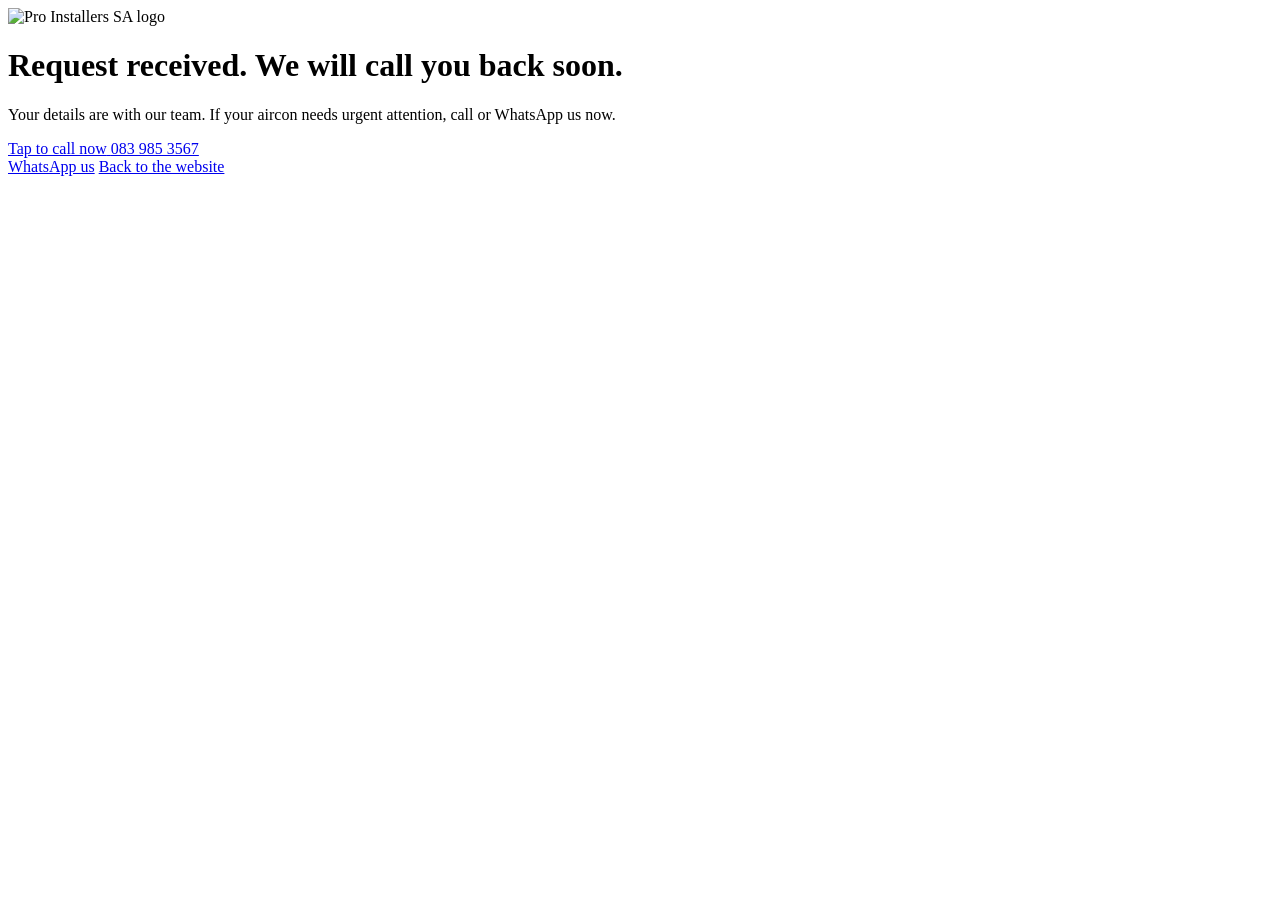
==== thank-you.html @ dfb33213 "Pro Installers Website upload to GitHub" ====
<!doctype html>
<html lang="en-ZA">
<head>
  <meta charset="utf-8">
  <meta name="viewport" content="width=device-width, initial-scale=1, viewport-fit=cover">
  <title>Request received | Pro Installers SA</title>
  <meta name="robots" content="noindex, nofollow">
  <meta name="theme-color" content="#0E2A47">
  <link rel="icon" href="/favicon.svg" type="image/svg+xml">
  <link rel="preconnect" href="https://fonts.googleapis.com">
  <link rel="preconnect" href="https://fonts.gstatic.com" crossorigin>
  <link href="https://fonts.googleapis.com/css2?family=Barlow+Condensed:wght@700;800&family=Barlow:wght@400;600&display=swap" rel="stylesheet">
  <link rel="stylesheet" href="/assets/css/style.css">
  <!-- GOOGLE ADS: paste the gtag.js snippet here, then the form conversion event snippet (see README) -->
</head>
<body class="bg-ink text-white font-body antialiased min-h-screen flex items-center">
  <main class="mx-auto max-w-xl px-5 py-16">
    <img src="/images/logo.svg" alt="Pro Installers SA logo" width="56" height="56" class="size-14">
    <h1 class="mt-6 font-display font-extrabold text-5xl leading-none tracking-tight">Request received. We will call you back soon.</h1>
    <p class="mt-4 text-lg text-white/80">Your details are with our team. If your aircon needs urgent attention, call or WhatsApp us now.</p>
    <a href="tel:0839853567" class="btn-call mt-8 flex flex-col items-start rounded-2xl px-6 py-4" data-track="call_thankyou">
      <span class="text-sm font-semibold text-white/85">Tap to call now</span>
      <span class="font-display font-extrabold text-[clamp(2rem,9.5vw,3rem)] whitespace-nowrap leading-none tracking-wide">083 985 3567</span>
    </a>
    <div class="mt-3 flex flex-wrap gap-3">
      <a href="https://wa.me/27839853567" class="btn-wa inline-flex rounded-full px-5 py-3 font-semibold" data-track="whatsapp_thankyou">WhatsApp us</a>
      <a href="/" class="inline-flex rounded-full px-5 py-3 font-semibold border border-white/30 hover:bg-white/10">Back to the website</a>
    </div>
  </main>
  <script src="/assets/js/main.js" defer></script>
</body>
</html>
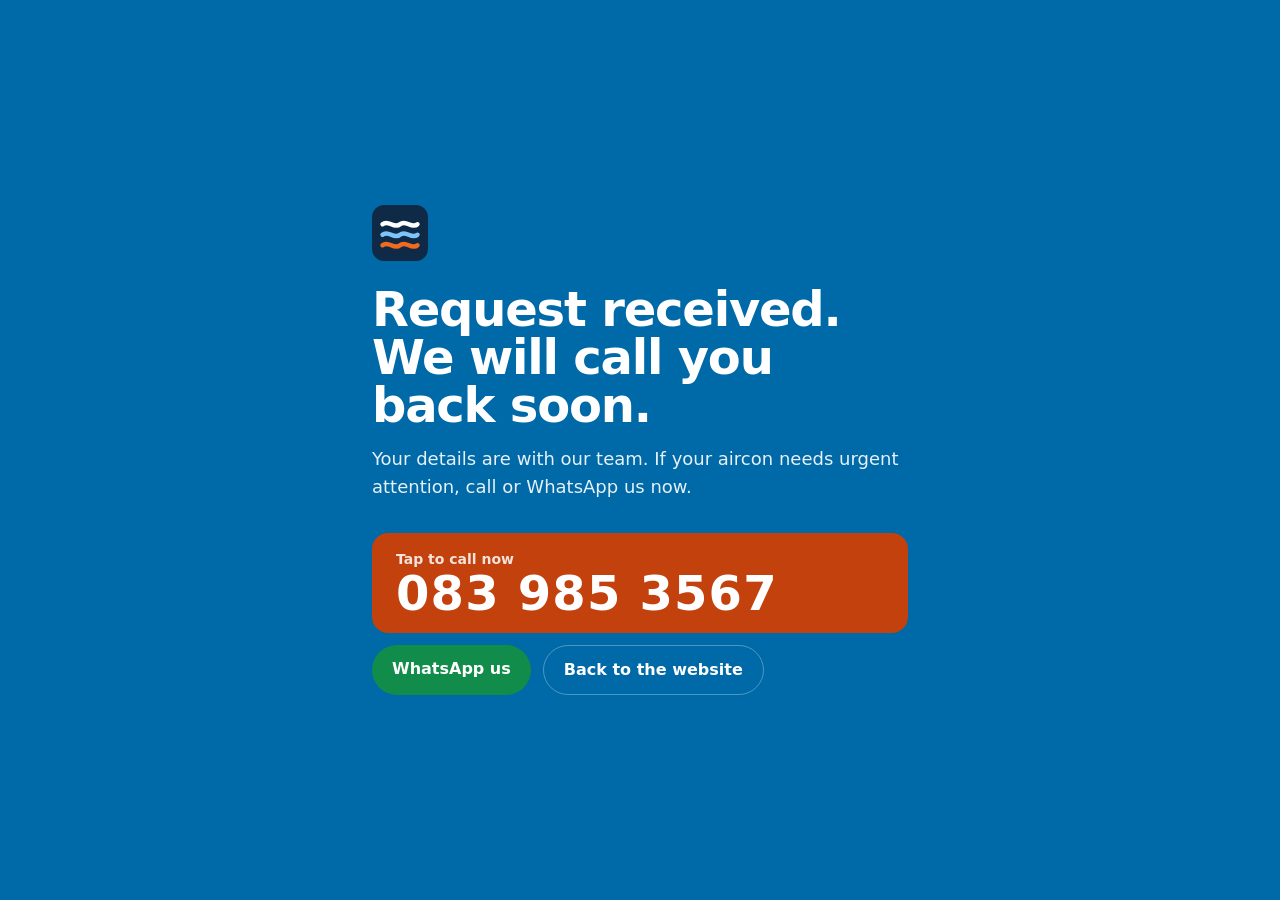
==== commit 3fb80e27: "Rebrand to Instafix, add client services content, sky blue theme - Business name changed to Instafix" ====
--- a/thank-you.html
+++ b/thank-you.html
@@ -3,9 +3,9 @@
 <head>
   <meta charset="utf-8">
   <meta name="viewport" content="width=device-width, initial-scale=1, viewport-fit=cover">
-  <title>Request received | Pro Installers SA</title>
+  <title>Request received | Instafix</title>
   <meta name="robots" content="noindex, nofollow">
-  <meta name="theme-color" content="#0E2A47">
+  <meta name="theme-color" content="#0369A1">
   <link rel="icon" href="/favicon.svg" type="image/svg+xml">
   <link rel="preconnect" href="https://fonts.googleapis.com">
   <link rel="preconnect" href="https://fonts.gstatic.com" crossorigin>
@@ -13,11 +13,11 @@
   <link rel="stylesheet" href="/assets/css/style.css">
   <!-- GOOGLE ADS: paste the gtag.js snippet here, then the form conversion event snippet (see README) -->
 </head>
-<body class="bg-ink text-white font-body antialiased min-h-screen flex items-center">
+<body class="bg-sky-700 text-white font-body antialiased min-h-screen flex items-center">
   <main class="mx-auto max-w-xl px-5 py-16">
-    <img src="/images/logo.svg" alt="Pro Installers SA logo" width="56" height="56" class="size-14">
+    <img src="/images/logo.svg" alt="Instafix logo" width="56" height="56" class="size-14">
     <h1 class="mt-6 font-display font-extrabold text-5xl leading-none tracking-tight">Request received. We will call you back soon.</h1>
-    <p class="mt-4 text-lg text-white/80">Your details are with our team. If your aircon needs urgent attention, call or WhatsApp us now.</p>
+    <p class="mt-4 text-lg text-white/90">Your details are with our team. If your aircon needs urgent attention, call or WhatsApp us now.</p>
     <a href="tel:0839853567" class="btn-call mt-8 flex flex-col items-start rounded-2xl px-6 py-4" data-track="call_thankyou">
       <span class="text-sm font-semibold text-white/85">Tap to call now</span>
       <span class="font-display font-extrabold text-[clamp(2rem,9.5vw,3rem)] whitespace-nowrap leading-none tracking-wide">083 985 3567</span>
--- a/assets/css/style.css
+++ b/assets/css/style.css
@@ -0,0 +1,2 @@
+/*! tailwindcss v4.3.3 | MIT License | https://tailwindcss.com */
+@layer properties{@supports (((-webkit-hyphens:none)) and (not (margin-trim:inline))) or ((-moz-orient:inline) and (not (color:rgb(from red r g b)))){*,:before,:after,::backdrop{--tw-space-y-reverse:0;--tw-divide-y-reverse:0;--tw-border-style:solid;--tw-gradient-position:initial;--tw-gradient-from:#0000;--tw-gradient-via:#0000;--tw-gradient-to:#0000;--tw-gradient-stops:initial;--tw-gradient-via-stops:initial;--tw-gradient-from-position:0%;--tw-gradient-via-position:50%;--tw-gradient-to-position:100%;--tw-leading:initial;--tw-font-weight:initial;--tw-tracking:initial;--tw-shadow:0 0 #0000;--tw-shadow-color:initial;--tw-shadow-alpha:100%;--tw-inset-shadow:0 0 #0000;--tw-inset-shadow-color:initial;--tw-inset-shadow-alpha:100%;--tw-ring-color:initial;--tw-ring-shadow:0 0 #0000;--tw-inset-ring-color:initial;--tw-inset-ring-shadow:0 0 #0000;--tw-ring-inset:initial;--tw-ring-offset-width:0px;--tw-ring-offset-color:#fff;--tw-ring-offset-shadow:0 0 #0000;--tw-backdrop-blur:initial;--tw-backdrop-brightness:initial;--tw-backdrop-contrast:initial;--tw-backdrop-grayscale:initial;--tw-backdrop-hue-rotate:initial;--tw-backdrop-invert:initial;--tw-backdrop-opacity:initial;--tw-backdrop-saturate:initial;--tw-backdrop-sepia:initial}}}@layer theme{:root,:host{--font-sans:-apple-system, BlinkMacSystemFont, "Segoe UI", Roboto, "Helvetica Neue", "Noto Sans", Arial, sans-serif, "Apple Color Emoji", "Segoe UI Emoji", "Segoe UI Symbol", "Noto Color Emoji";--font-mono:ui-monospace, SFMono-Regular, Menlo, Monaco, Consolas, "Liberation Mono", "Courier New", monospace;--color-orange-300:oklch(83.7% .128 66.29);--color-sky-200:oklch(90.1% .058 230.902);--color-sky-300:oklch(82.8% .111 230.318);--color-sky-700:oklch(50% .134 242.749);--color-sky-800:oklch(44.3% .11 240.79);--color-sky-900:oklch(39.1% .09 240.876);--color-white:#fff;--spacing:.25rem;--container-xl:36rem;--container-2xl:42rem;--container-3xl:48rem;--container-6xl:72rem;--text-sm:.875rem;--text-sm--line-height:calc(1.25 / .875);--text-lg:1.125rem;--text-lg--line-height:calc(1.75 / 1.125);--text-xl:1.25rem;--text-xl--line-height:calc(1.75 / 1.25);--text-2xl:1.5rem;--text-2xl--line-height:calc(2 / 1.5);--text-3xl:1.875rem;--text-3xl--line-height:calc(2.25 / 1.875);--text-4xl:2.25rem;--text-4xl--line-height:calc(2.5 / 2.25);--text-5xl:3rem;--text-5xl--line-height:1;--text-6xl:3.75rem;--text-6xl--line-height:1;--font-weight-normal:400;--font-weight-medium:500;--font-weight-semibold:600;--font-weight-bold:700;--font-weight-extrabold:800;--tracking-tight:-.025em;--tracking-wide:.025em;--leading-tight:1.25;--radius-xl:.75rem;--radius-2xl:1rem;--radius-3xl:1.5rem;--default-font-family:var(--font-sans);--default-mono-font-family:var(--font-mono);--color-ink:#0e2a47;--color-sky:#1c6fd1;--color-ice:#7cc4fa;--color-frost:#e0f2fe;--color-flame:#c2410c;--color-flame-dark:#9a3412;--color-flame-bright:#f26b1d;--color-wa:#128c4a;--font-display:"Barlow Condensed", "Arial Narrow", "Roboto Condensed", system-ui, sans-serif;--font-body:"Barlow", system-ui, -apple-system, "Segoe UI", Roboto, sans-serif}}@layer base{*,:after,:before,::backdrop{box-sizing:border-box;border:0 solid;margin:0;padding:0}::file-selector-button{box-sizing:border-box;border:0 solid;margin:0;padding:0}html,:host{-webkit-text-size-adjust:100%;tab-size:4;line-height:1.5;font-family:var(--default-font-family,-apple-system, BlinkMacSystemFont, "Segoe UI", Roboto, "Helvetica Neue", "Noto Sans", Arial, sans-serif, "Apple Color Emoji", "Segoe UI Emoji", "Segoe UI Symbol", "Noto Color Emoji");font-feature-settings:var(--default-font-feature-settings,normal);font-variation-settings:var(--default-font-variation-settings,normal);-webkit-tap-highlight-color:transparent}hr{height:0;color:inherit;border-top-width:1px}abbr:where([title]){-webkit-text-decoration:underline dotted;text-decoration:underline dotted}h1,h2,h3,h4,h5,h6{font-size:inherit;font-weight:inherit}a{color:inherit;-webkit-text-decoration:inherit;-webkit-text-decoration:inherit;-webkit-text-decoration:inherit;text-decoration:inherit}b,strong{font-weight:bolder}code,kbd,samp,pre{font-family:var(--default-mono-font-family,ui-monospace, SFMono-Regular, Menlo, Monaco, Consolas, "Liberation Mono", "Courier New", monospace);font-feature-settings:var(--default-mono-font-feature-settings,normal);font-variation-settings:var(--default-mono-font-variation-settings,normal);font-size:1em}small{font-size:80%}sub,sup{vertical-align:baseline;font-size:75%;line-height:0;position:relative}sub{bottom:-.25em}sup{top:-.5em}table{text-indent:0;border-color:inherit;border-collapse:collapse}:-moz-focusring:where(:not(iframe)){outline:auto}progress{vertical-align:baseline}summary{display:list-item}ol,ul,menu{list-style:none}img,svg,video,canvas,audio,iframe,embed,object{vertical-align:middle;display:block}img,video{max-width:100%;height:auto}button,input,select,optgroup,textarea{font:inherit;font-feature-settings:inherit;font-variation-settings:inherit;letter-spacing:inherit;color:inherit;opacity:1;background-color:#0000;border-radius:0}::file-selector-button{font:inherit;font-feature-settings:inherit;font-variation-settings:inherit;letter-spacing:inherit;color:inherit;opacity:1;background-color:#0000;border-radius:0}:where(select:is([multiple],[size])) optgroup{font-weight:bolder}:where(select:is([multiple],[size])) optgroup option{padding-inline-start:20px}::file-selector-button{margin-inline-end:4px}::placeholder{opacity:1}@supports (not ((-webkit-appearance:-apple-pay-button))) or (contain-intrinsic-size:1px){::placeholder{color:currentColor}@supports (color:color-mix(in lab, red, red)){::placeholder{color:color-mix(in oklab, currentcolor 50%, transparent)}}}textarea{resize:vertical}::-webkit-search-decoration{-webkit-appearance:none}::-webkit-date-and-time-value{min-height:1lh;text-align:inherit}::-webkit-datetime-edit{display:inline-flex}::-webkit-datetime-edit-fields-wrapper{padding:0}::-webkit-datetime-edit{padding-block:0}::-webkit-datetime-edit-year-field{padding-block:0}::-webkit-datetime-edit-month-field{padding-block:0}::-webkit-datetime-edit-day-field{padding-block:0}::-webkit-datetime-edit-hour-field{padding-block:0}::-webkit-datetime-edit-minute-field{padding-block:0}::-webkit-datetime-edit-second-field{padding-block:0}::-webkit-datetime-edit-millisecond-field{padding-block:0}::-webkit-datetime-edit-meridiem-field{padding-block:0}::-webkit-calendar-picker-indicator{line-height:1}:-moz-ui-invalid{box-shadow:none}button,input:where([type=button],[type=reset],[type=submit]){appearance:button}::file-selector-button{appearance:button}::-webkit-inner-spin-button{height:auto}::-webkit-outer-spin-button{height:auto}[hidden]:where(:not([hidden=until-found])){display:none!important}html{scroll-behavior:smooth;-webkit-text-size-adjust:100%}@media (prefers-reduced-motion:reduce){html{scroll-behavior:auto}}:focus-visible{outline:3px solid var(--color-ice);outline-offset:2px}img{max-width:100%;height:auto}}@layer components{.btn-call{background:var(--color-flame);color:#fff;transition:background-color .15s}.btn-call:hover{background:var(--color-flame-dark)}.btn-wa{background:var(--color-wa);color:#fff;transition:background-color .15s}.btn-wa:hover{background:#0e6e3a}.bar-btn{flex-direction:column;justify-content:center;align-items:center;gap:.15rem;font-size:.9rem;font-weight:700;display:flex}.tick{padding-left:1.5rem;position:relative}.tick:before{content:"";border-left:2.5px solid var(--color-sky);border-bottom:2.5px solid var(--color-sky);width:.9rem;height:.5rem;position:absolute;top:.45em;left:0;transform:rotate(-45deg)}.area{background:#fff;border:1px solid #0e2a471f}@supports (color:color-mix(in lab, red, red)){.area{border:1px solid color-mix(in srgb, var(--color-ink) 12%, transparent)}}.area{border-radius:999px;padding:.45rem 1rem;font-weight:600}.system{border-top:4px solid var(--color-sky);background:#fff;border-radius:1rem;padding:1.25rem}.system h4{font-family:var(--font-display);font-size:1.5rem;font-weight:700;line-height:1.1}.system p{color:#0e2a47bf;margin-top:.35rem}@supports (color:color-mix(in lab, red, red)){.system p{color:color-mix(in srgb, var(--color-ink) 75%, transparent)}}.quote{border-left:4px solid var(--color-ice);padding:.25rem 0 .25rem 1.25rem}.quote blockquote{font-size:1.125rem;line-height:1.55}.quote figcaption{color:#0e2a47a6;margin-top:.75rem;font-weight:600}@supports (color:color-mix(in lab, red, red)){.quote figcaption{color:color-mix(in srgb, var(--color-ink) 65%, transparent)}}.faq summary{cursor:pointer;padding:1.1rem 2rem 1.1rem 0;font-size:1.125rem;font-weight:600;list-style:none;position:relative}.faq summary::-webkit-details-marker{display:none}.faq summary:after{content:"+";color:var(--color-sky);font-size:1.6rem;line-height:1;position:absolute;top:.8rem;right:.25rem}.faq[open] summary:after{content:"−"}.faq p{color:#0e2a47bf;padding-bottom:1.1rem}@supports (color:color-mix(in lab, red, red)){.faq p{color:color-mix(in srgb, var(--color-ink) 75%, transparent)}}.field-label{margin-bottom:.35rem;font-weight:600;display:block}.field{background:#fff;border:1.5px solid #0e2a472e;width:100%}@supports (color:color-mix(in lab, red, red)){.field{border:1.5px solid color-mix(in srgb, var(--color-ink) 18%, transparent)}}.field{border-radius:.75rem;min-height:3.25rem;padding:.85rem 1rem;font-size:1rem}.field:focus{border-color:var(--color-sky);outline:none;box-shadow:0 0 0 3px #1c6fd140}@supports (color:color-mix(in lab, red, red)){.field:focus{box-shadow:0 0 0 3px color-mix(in srgb, var(--color-sky) 25%, transparent)}}}@layer utilities{.pointer-events-none{pointer-events:none}.sr-only{clip-path:inset(50%);white-space:nowrap;border-width:0;width:1px;height:1px;margin:-1px;padding:0;position:absolute;overflow:hidden}.absolute{position:absolute}.fixed{position:fixed}.relative{position:relative}.sticky{position:sticky}.inset-x-0{inset-inline:0}.top-0{top:0}.top-10{top:calc(var(--spacing) * 10)}.-right-24{right:calc(var(--spacing) * -24)}.right-4{right:calc(var(--spacing) * 4)}.bottom-0{bottom:0}.bottom-4{bottom:calc(var(--spacing) * 4)}.left-4{left:calc(var(--spacing) * 4)}.z-40{z-index:40}.z-50{z-index:50}.mx-auto{margin-inline:auto}.mt-1{margin-top:var(--spacing)}.mt-2{margin-top:calc(var(--spacing) * 2)}.mt-3{margin-top:calc(var(--spacing) * 3)}.mt-4{margin-top:calc(var(--spacing) * 4)}.mt-5{margin-top:calc(var(--spacing) * 5)}.mt-6{margin-top:calc(var(--spacing) * 6)}.mt-7{margin-top:calc(var(--spacing) * 7)}.mt-8{margin-top:calc(var(--spacing) * 8)}.mt-10{margin-top:calc(var(--spacing) * 10)}.mt-16{margin-top:calc(var(--spacing) * 16)}.flex{display:flex}.grid{display:grid}.hidden{display:none}.inline-block{display:inline-block}.inline-flex{display:inline-flex}.table{display:table}.aspect-\[4\/3\]{aspect-ratio:4/3}.aspect-square{aspect-ratio:1}.size-4{width:calc(var(--spacing) * 4);height:calc(var(--spacing) * 4)}.size-5{width:calc(var(--spacing) * 5);height:calc(var(--spacing) * 5)}.size-6{width:calc(var(--spacing) * 6);height:calc(var(--spacing) * 6)}.size-7{width:calc(var(--spacing) * 7);height:calc(var(--spacing) * 7)}.size-8{width:calc(var(--spacing) * 8);height:calc(var(--spacing) * 8)}.size-9{width:calc(var(--spacing) * 9);height:calc(var(--spacing) * 9)}.size-14{width:calc(var(--spacing) * 14);height:calc(var(--spacing) * 14)}.h-16{height:calc(var(--spacing) * 16)}.h-\[4\.5rem\]{height:4.5rem}.max-h-\[32rem\]{max-height:32rem}.max-h-\[34rem\]{max-height:34rem}.min-h-screen{min-height:100vh}.w-\[36rem\]{width:36rem}.w-full{width:100%}.max-w-2xl{max-width:var(--container-2xl)}.max-w-3xl{max-width:var(--container-3xl)}.max-w-6xl{max-width:var(--container-6xl)}.max-w-xl{max-width:var(--container-xl)}.shrink-0{flex-shrink:0}.scroll-mt-16{scroll-margin-top:calc(var(--spacing) * 16)}.grid-cols-2{grid-template-columns:repeat(2,minmax(0,1fr))}.grid-cols-3{grid-template-columns:repeat(3,minmax(0,1fr))}.flex-col{flex-direction:column}.flex-wrap{flex-wrap:wrap}.items-center{align-items:center}.items-start{align-items:flex-start}.justify-between{justify-content:space-between}.gap-2{gap:calc(var(--spacing) * 2)}.gap-2\.5{gap:calc(var(--spacing) * 2.5)}.gap-3{gap:calc(var(--spacing) * 3)}.gap-4{gap:calc(var(--spacing) * 4)}.gap-6{gap:calc(var(--spacing) * 6)}.gap-7{gap:calc(var(--spacing) * 7)}.gap-8{gap:calc(var(--spacing) * 8)}.gap-10{gap:calc(var(--spacing) * 10)}:where(.space-y-1>:not(:last-child)){--tw-space-y-reverse:0;margin-block-start:calc(var(--spacing) * var(--tw-space-y-reverse));margin-block-end:calc(var(--spacing) * calc(1 - var(--tw-space-y-reverse)))}:where(.space-y-4>:not(:last-child)){--tw-space-y-reverse:0;margin-block-start:calc(calc(var(--spacing) * 4) * var(--tw-space-y-reverse));margin-block-end:calc(calc(var(--spacing) * 4) * calc(1 - var(--tw-space-y-reverse)))}:where(.space-y-5>:not(:last-child)){--tw-space-y-reverse:0;margin-block-start:calc(calc(var(--spacing) * 5) * var(--tw-space-y-reverse));margin-block-end:calc(calc(var(--spacing) * 5) * calc(1 - var(--tw-space-y-reverse)))}.gap-x-5{column-gap:calc(var(--spacing) * 5)}.gap-y-6{row-gap:calc(var(--spacing) * 6)}:where(.divide-y>:not(:last-child)){--tw-divide-y-reverse:0;border-bottom-style:var(--tw-border-style);border-top-style:var(--tw-border-style);border-top-width:calc(1px * var(--tw-divide-y-reverse));border-bottom-width:calc(1px * calc(1 - var(--tw-divide-y-reverse)))}:where(.divide-ink\/10>:not(:last-child)){border-color:#0e2a471a}@supports (color:color-mix(in lab, red, red)){:where(.divide-ink\/10>:not(:last-child)){border-color:color-mix(in oklab, var(--color-ink) 10%, transparent)}}.overflow-hidden{overflow:hidden}.rounded-2xl{border-radius:var(--radius-2xl)}.rounded-3xl{border-radius:var(--radius-3xl)}.rounded-full{border-radius:3.40282e38px}.rounded-xl{border-radius:var(--radius-xl)}.border{border-style:var(--tw-border-style);border-width:1px}.border-y{border-block-style:var(--tw-border-style);border-block-width:1px}.border-t{border-top-style:var(--tw-border-style);border-top-width:1px}.border-b{border-bottom-style:var(--tw-border-style);border-bottom-width:1px}.border-ink\/5{border-color:#0e2a470d}@supports (color:color-mix(in lab, red, red)){.border-ink\/5{border-color:color-mix(in oklab, var(--color-ink) 5%, transparent)}}.border-ink\/10{border-color:#0e2a471a}@supports (color:color-mix(in lab, red, red)){.border-ink\/10{border-color:color-mix(in oklab, var(--color-ink) 10%, transparent)}}.border-ink\/25{border-color:#0e2a4740}@supports (color:color-mix(in lab, red, red)){.border-ink\/25{border-color:color-mix(in oklab, var(--color-ink) 25%, transparent)}}.border-white\/30{border-color:#ffffff4d}@supports (color:color-mix(in lab, red, red)){.border-white\/30{border-color:color-mix(in oklab, var(--color-white) 30%, transparent)}}.bg-flame{background-color:var(--color-flame)}.bg-frost{background-color:var(--color-frost)}.bg-sky-700{background-color:var(--color-sky-700)}.bg-sky-700\/95{background-color:#0069a4f2}@supports (color:color-mix(in lab, red, red)){.bg-sky-700\/95{background-color:color-mix(in oklab, var(--color-sky-700) 95%, transparent)}}.bg-sky-900{background-color:var(--color-sky-900)}.bg-wa{background-color:var(--color-wa)}.bg-white{background-color:var(--color-white)}.bg-linear-to-br{--tw-gradient-position:to bottom right}@supports (background-image:linear-gradient(in lab, red, red)){.bg-linear-to-br{--tw-gradient-position:to bottom right in oklab}}.bg-linear-to-br{background-image:linear-gradient(var(--tw-gradient-stops))}.from-sky-200{--tw-gradient-from:var(--color-sky-200);--tw-gradient-stops:var(--tw-gradient-via-stops,var(--tw-gradient-position), var(--tw-gradient-from) var(--tw-gradient-from-position), var(--tw-gradient-to) var(--tw-gradient-to-position))}.via-sky-200{--tw-gradient-via:var(--color-sky-200);--tw-gradient-via-stops:var(--tw-gradient-position), var(--tw-gradient-from) var(--tw-gradient-from-position), var(--tw-gradient-via) var(--tw-gradient-via-position), var(--tw-gradient-to) var(--tw-gradient-to-position);--tw-gradient-stops:var(--tw-gradient-via-stops)}.to-sky-300{--tw-gradient-to:var(--color-sky-300);--tw-gradient-stops:var(--tw-gradient-via-stops,var(--tw-gradient-position), var(--tw-gradient-from) var(--tw-gradient-from-position), var(--tw-gradient-to) var(--tw-gradient-to-position))}.object-cover{object-fit:cover}.object-\[center_25\%\]{object-position:center 25%}.object-\[center_30\%\]{object-position:center 30%}.p-5{padding:calc(var(--spacing) * 5)}.p-6{padding:calc(var(--spacing) * 6)}.px-4{padding-inline:calc(var(--spacing) * 4)}.px-5{padding-inline:calc(var(--spacing) * 5)}.px-6{padding-inline:calc(var(--spacing) * 6)}.py-2{padding-block:calc(var(--spacing) * 2)}.py-3{padding-block:calc(var(--spacing) * 3)}.py-4{padding-block:calc(var(--spacing) * 4)}.py-8{padding-block:calc(var(--spacing) * 8)}.py-10{padding-block:calc(var(--spacing) * 10)}.py-14{padding-block:calc(var(--spacing) * 14)}.py-16{padding-block:calc(var(--spacing) * 16)}.pt-5{padding-top:calc(var(--spacing) * 5)}.pt-8{padding-top:calc(var(--spacing) * 8)}.pt-\[env\(safe-area-inset-top\)\]{padding-top:env(safe-area-inset-top)}.pb-10{padding-bottom:calc(var(--spacing) * 10)}.pb-\[calc\(4\.5rem\+env\(safe-area-inset-bottom\)\)\]{padding-bottom:calc(4.5rem + env(safe-area-inset-bottom))}.pb-\[env\(safe-area-inset-bottom\)\]{padding-bottom:env(safe-area-inset-bottom)}.font-body{font-family:var(--font-body)}.font-display{font-family:var(--font-display)}.text-2xl{font-size:var(--text-2xl);line-height:var(--tw-leading,var(--text-2xl--line-height))}.text-3xl{font-size:var(--text-3xl);line-height:var(--tw-leading,var(--text-3xl--line-height))}.text-4xl{font-size:var(--text-4xl);line-height:var(--tw-leading,var(--text-4xl--line-height))}.text-5xl{font-size:var(--text-5xl);line-height:var(--tw-leading,var(--text-5xl--line-height))}.text-6xl{font-size:var(--text-6xl);line-height:var(--tw-leading,var(--text-6xl--line-height))}.text-lg{font-size:var(--text-lg);line-height:var(--tw-leading,var(--text-lg--line-height))}.text-sm{font-size:var(--text-sm);line-height:var(--tw-leading,var(--text-sm--line-height))}.text-xl{font-size:var(--text-xl);line-height:var(--tw-leading,var(--text-xl--line-height))}.text-\[2\.6rem\]{font-size:2.6rem}.text-\[clamp\(2rem\,9\.5vw\,3rem\)\]{font-size:clamp(2rem,9.5vw,3rem)}.leading-\[1\.02\]{--tw-leading:1.02;line-height:1.02}.leading-none{--tw-leading:1;line-height:1}.leading-tight{--tw-leading:var(--leading-tight);line-height:var(--leading-tight)}.font-bold{--tw-font-weight:var(--font-weight-bold);font-weight:var(--font-weight-bold)}.font-extrabold{--tw-font-weight:var(--font-weight-extrabold);font-weight:var(--font-weight-extrabold)}.font-medium{--tw-font-weight:var(--font-weight-medium);font-weight:var(--font-weight-medium)}.font-normal{--tw-font-weight:var(--font-weight-normal);font-weight:var(--font-weight-normal)}.font-semibold{--tw-font-weight:var(--font-weight-semibold);font-weight:var(--font-weight-semibold)}.tracking-tight{--tw-tracking:var(--tracking-tight);letter-spacing:var(--tracking-tight)}.tracking-wide{--tw-tracking:var(--tracking-wide);letter-spacing:var(--tracking-wide)}.break-all{word-break:break-all}.whitespace-nowrap{white-space:nowrap}.text-flame{color:var(--color-flame)}.text-flame-bright{color:var(--color-flame-bright)}.text-flame-dark{color:var(--color-flame-dark)}.text-ink{color:var(--color-ink)}.text-ink\/50{color:#0e2a4780}@supports (color:color-mix(in lab, red, red)){.text-ink\/50{color:color-mix(in oklab, var(--color-ink) 50%, transparent)}}.text-ink\/60{color:#0e2a4799}@supports (color:color-mix(in lab, red, red)){.text-ink\/60{color:color-mix(in oklab, var(--color-ink) 60%, transparent)}}.text-ink\/70{color:#0e2a47b3}@supports (color:color-mix(in lab, red, red)){.text-ink\/70{color:color-mix(in oklab, var(--color-ink) 70%, transparent)}}.text-ink\/75{color:#0e2a47bf}@supports (color:color-mix(in lab, red, red)){.text-ink\/75{color:color-mix(in oklab, var(--color-ink) 75%, transparent)}}.text-ink\/80{color:#0e2a47cc}@supports (color:color-mix(in lab, red, red)){.text-ink\/80{color:color-mix(in oklab, var(--color-ink) 80%, transparent)}}.text-orange-300{color:var(--color-orange-300)}.text-sky{color:var(--color-sky)}.text-sky-800{color:var(--color-sky-800)}.text-white{color:var(--color-white)}.text-white\/80{color:#fffc}@supports (color:color-mix(in lab, red, red)){.text-white\/80{color:color-mix(in oklab, var(--color-white) 80%, transparent)}}.text-white\/85{color:#ffffffd9}@supports (color:color-mix(in lab, red, red)){.text-white\/85{color:color-mix(in oklab, var(--color-white) 85%, transparent)}}.text-white\/90{color:#ffffffe6}@supports (color:color-mix(in lab, red, red)){.text-white\/90{color:color-mix(in oklab, var(--color-white) 90%, transparent)}}.underline{text-decoration-line:underline}.decoration-2{text-decoration-thickness:2px}.underline-offset-4{text-underline-offset:4px}.antialiased{-webkit-font-smoothing:antialiased;-moz-osx-font-smoothing:grayscale}.opacity-\[0\.12\]{opacity:.12}.shadow-\[0_-4px_20px_rgba\(14\,42\,71\,0\.12\)\]{--tw-shadow:0 -4px 20px var(--tw-shadow-color,#0e2a471f);box-shadow:var(--tw-inset-shadow), var(--tw-inset-ring-shadow), var(--tw-ring-offset-shadow), var(--tw-ring-shadow), var(--tw-shadow)}.shadow-lg{--tw-shadow:0 10px 15px -3px var(--tw-shadow-color,#0000001a), 0 4px 6px -4px var(--tw-shadow-color,#0000001a);box-shadow:var(--tw-inset-shadow), var(--tw-inset-ring-shadow), var(--tw-ring-offset-shadow), var(--tw-ring-shadow), var(--tw-shadow)}.shadow-xl{--tw-shadow:0 20px 25px -5px var(--tw-shadow-color,#0000001a), 0 8px 10px -6px var(--tw-shadow-color,#0000001a);box-shadow:var(--tw-inset-shadow), var(--tw-inset-ring-shadow), var(--tw-ring-offset-shadow), var(--tw-ring-shadow), var(--tw-shadow)}.ring-4{--tw-ring-shadow:var(--tw-ring-inset,) 0 0 0 calc(4px + var(--tw-ring-offset-width)) var(--tw-ring-color,currentcolor);box-shadow:var(--tw-inset-shadow), var(--tw-inset-ring-shadow), var(--tw-ring-offset-shadow), var(--tw-ring-shadow), var(--tw-shadow)}.shadow-sky-900\/20{--tw-shadow-color:#024a7033}@supports (color:color-mix(in lab, red, red)){.shadow-sky-900\/20{--tw-shadow-color:color-mix(in oklab, color-mix(in oklab, var(--color-sky-900) 20%, transparent) var(--tw-shadow-alpha), transparent)}}.shadow-sky-900\/25{--tw-shadow-color:#024a7040}@supports (color:color-mix(in lab, red, red)){.shadow-sky-900\/25{--tw-shadow-color:color-mix(in oklab, color-mix(in oklab, var(--color-sky-900) 25%, transparent) var(--tw-shadow-alpha), transparent)}}.ring-white\/60{--tw-ring-color:#fff9}@supports (color:color-mix(in lab, red, red)){.ring-white\/60{--tw-ring-color:color-mix(in oklab, var(--color-white) 60%, transparent)}}.backdrop-blur{--tw-backdrop-blur:blur(8px);-webkit-backdrop-filter:var(--tw-backdrop-blur,) var(--tw-backdrop-brightness,) var(--tw-backdrop-contrast,) var(--tw-backdrop-grayscale,) var(--tw-backdrop-hue-rotate,) var(--tw-backdrop-invert,) var(--tw-backdrop-opacity,) var(--tw-backdrop-saturate,) var(--tw-backdrop-sepia,);backdrop-filter:var(--tw-backdrop-blur,) var(--tw-backdrop-brightness,) var(--tw-backdrop-contrast,) var(--tw-backdrop-grayscale,) var(--tw-backdrop-hue-rotate,) var(--tw-backdrop-invert,) var(--tw-backdrop-opacity,) var(--tw-backdrop-saturate,) var(--tw-backdrop-sepia,)}@media (hover:hover){.hover\:bg-white\/10:hover{background-color:#ffffff1a}@supports (color:color-mix(in lab, red, red)){.hover\:bg-white\/10:hover{background-color:color-mix(in oklab, var(--color-white) 10%, transparent)}}.hover\:bg-white\/50:hover{background-color:#ffffff80}@supports (color:color-mix(in lab, red, red)){.hover\:bg-white\/50:hover{background-color:color-mix(in oklab, var(--color-white) 50%, transparent)}}.hover\:text-flame:hover{color:var(--color-flame)}.hover\:text-flame-dark:hover{color:var(--color-flame-dark)}.hover\:text-white:hover{color:var(--color-white)}.hover\:underline:hover{text-decoration-line:underline}}.focus\:not-sr-only:focus{clip-path:none;white-space:normal;width:auto;height:auto;margin:0;padding:0;position:static;overflow:visible}.focus\:fixed:focus{position:fixed}.focus\:top-3:focus{top:calc(var(--spacing) * 3)}.focus\:left-3:focus{left:calc(var(--spacing) * 3)}.focus\:z-50:focus{z-index:50}.focus\:rounded:focus{border-radius:.25rem}.focus\:bg-white:focus{background-color:var(--color-white)}.focus\:px-4:focus{padding-inline:calc(var(--spacing) * 4)}.focus\:py-2:focus{padding-block:calc(var(--spacing) * 2)}@media (min-width:40rem){.sm\:right-auto{right:auto}.sm\:hidden{display:none}.sm\:inline{display:inline}.sm\:inline-flex{display:inline-flex}.sm\:grid-cols-2{grid-template-columns:repeat(2,minmax(0,1fr))}.sm\:gap-3{gap:calc(var(--spacing) * 3)}.sm\:p-8{padding:calc(var(--spacing) * 8)}.sm\:p-10{padding:calc(var(--spacing) * 10)}.sm\:text-6xl{font-size:var(--text-6xl);line-height:var(--tw-leading,var(--text-6xl--line-height))}}@media (min-width:48rem){.md\:mt-0{margin-top:0}.md\:grid{display:grid}.md\:max-h-\[24rem\]{max-height:24rem}.md\:max-h-\[26rem\]{max-height:26rem}.md\:grid-cols-2{grid-template-columns:repeat(2,minmax(0,1fr))}.md\:grid-cols-3{grid-template-columns:repeat(3,minmax(0,1fr))}.md\:grid-cols-4{grid-template-columns:repeat(4,minmax(0,1fr))}.md\:grid-cols-\[2fr_3fr\]{grid-template-columns:2fr 3fr}.md\:gap-8{gap:calc(var(--spacing) * 8)}.md\:py-16{padding-block:calc(var(--spacing) * 16)}.md\:py-20{padding-block:calc(var(--spacing) * 20)}.md\:pt-12{padding-top:calc(var(--spacing) * 12)}.md\:pb-14{padding-bottom:calc(var(--spacing) * 14)}.md\:text-4xl{font-size:var(--text-4xl);line-height:var(--tw-leading,var(--text-4xl--line-height))}.md\:text-5xl{font-size:var(--text-5xl);line-height:var(--tw-leading,var(--text-5xl--line-height))}}@media (min-width:64rem){.lg\:mt-5{margin-top:calc(var(--spacing) * 5)}.lg\:mt-auto{margin-top:auto}.lg\:flex{display:flex}.lg\:hidden{display:none}.lg\:max-h-\[32rem\]{max-height:32rem}.lg\:max-h-\[34rem\]{max-height:34rem}.lg\:grid-cols-2{grid-template-columns:repeat(2,minmax(0,1fr))}.lg\:grid-cols-3{grid-template-columns:repeat(3,minmax(0,1fr))}.lg\:grid-cols-4{grid-template-columns:repeat(4,minmax(0,1fr))}.lg\:grid-cols-\[1\.1fr_0\.9fr\]{grid-template-columns:1.1fr .9fr}.lg\:flex-row{flex-direction:row}.lg\:items-center{align-items:center}.lg\:justify-between{justify-content:space-between}.lg\:gap-0{gap:0}.lg\:gap-8{gap:calc(var(--spacing) * 8)}.lg\:gap-12{gap:calc(var(--spacing) * 12)}.lg\:py-16{padding-block:calc(var(--spacing) * 16)}.lg\:pb-0{padding-bottom:0}.lg\:text-\[4\.2rem\]{font-size:4.2rem}}}@property --tw-space-y-reverse{syntax:"*";inherits:false;initial-value:0}@property --tw-divide-y-reverse{syntax:"*";inherits:false;initial-value:0}@property --tw-border-style{syntax:"*";inherits:false;initial-value:solid}@property --tw-gradient-position{syntax:"*";inherits:false}@property --tw-gradient-from{syntax:"<color>";inherits:false;initial-value:#0000}@property --tw-gradient-via{syntax:"<color>";inherits:false;initial-value:#0000}@property --tw-gradient-to{syntax:"<color>";inherits:false;initial-value:#0000}@property --tw-gradient-stops{syntax:"*";inherits:false}@property --tw-gradient-via-stops{syntax:"*";inherits:false}@property --tw-gradient-from-position{syntax:"<length-percentage>";inherits:false;initial-value:0%}@property --tw-gradient-via-position{syntax:"<length-percentage>";inherits:false;initial-value:50%}@property --tw-gradient-to-position{syntax:"<length-percentage>";inherits:false;initial-value:100%}@property --tw-leading{syntax:"*";inherits:false}@property --tw-font-weight{syntax:"*";inherits:false}@property --tw-tracking{syntax:"*";inherits:false}@property --tw-shadow{syntax:"*";inherits:false;initial-value:0 0 #0000}@property --tw-shadow-color{syntax:"*";inherits:false}@property --tw-shadow-alpha{syntax:"<percentage>";inherits:false;initial-value:100%}@property --tw-inset-shadow{syntax:"*";inherits:false;initial-value:0 0 #0000}@property --tw-inset-shadow-color{syntax:"*";inherits:false}@property --tw-inset-shadow-alpha{syntax:"<percentage>";inherits:false;initial-value:100%}@property --tw-ring-color{syntax:"*";inherits:false}@property --tw-ring-shadow{syntax:"*";inherits:false;initial-value:0 0 #0000}@property --tw-inset-ring-color{syntax:"*";inherits:false}@property --tw-inset-ring-shadow{syntax:"*";inherits:false;initial-value:0 0 #0000}@property --tw-ring-inset{syntax:"*";inherits:false}@property --tw-ring-offset-width{syntax:"<length>";inherits:false;initial-value:0}@property --tw-ring-offset-color{syntax:"*";inherits:false;initial-value:#fff}@property --tw-ring-offset-shadow{syntax:"*";inherits:false;initial-value:0 0 #0000}@property --tw-backdrop-blur{syntax:"*";inherits:false}@property --tw-backdrop-brightness{syntax:"*";inherits:false}@property --tw-backdrop-contrast{syntax:"*";inherits:false}@property --tw-backdrop-grayscale{syntax:"*";inherits:false}@property --tw-backdrop-hue-rotate{syntax:"*";inherits:false}@property --tw-backdrop-invert{syntax:"*";inherits:false}@property --tw-backdrop-opacity{syntax:"*";inherits:false}@property --tw-backdrop-saturate{syntax:"*";inherits:false}@property --tw-backdrop-sepia{syntax:"*";inherits:false}
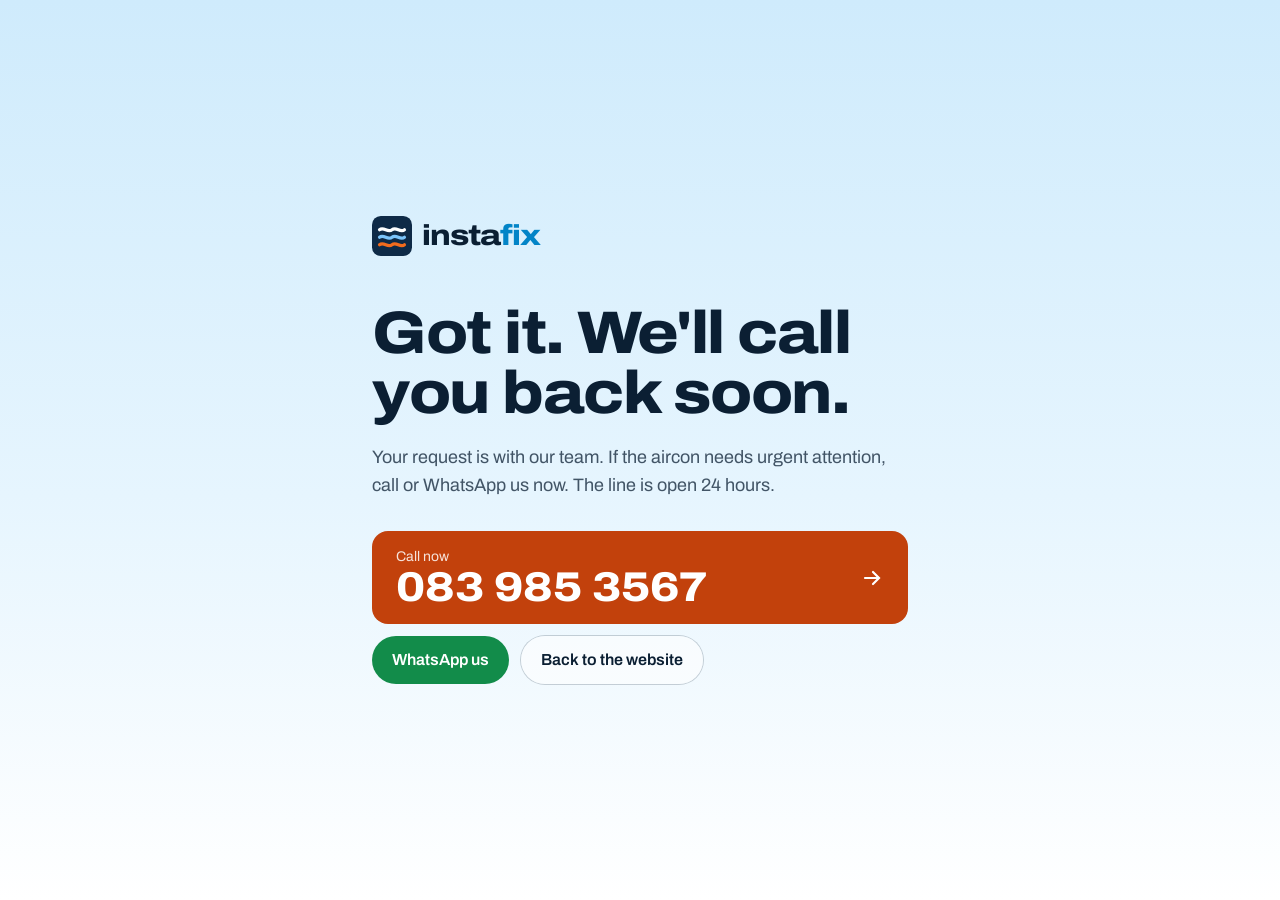
==== commit 5bae6932: "Premium redesign: quote builder, systems guide, business section, new type - Three step quote builde" ====
--- a/thank-you.html
+++ b/thank-you.html
@@ -5,26 +5,29 @@
   <meta name="viewport" content="width=device-width, initial-scale=1, viewport-fit=cover">
   <title>Request received | Instafix</title>
   <meta name="robots" content="noindex, nofollow">
-  <meta name="theme-color" content="#0369A1">
+  <meta name="theme-color" content="#0B1F33">
   <link rel="icon" href="/favicon.svg" type="image/svg+xml">
   <link rel="preconnect" href="https://fonts.googleapis.com">
   <link rel="preconnect" href="https://fonts.gstatic.com" crossorigin>
-  <link href="https://fonts.googleapis.com/css2?family=Barlow+Condensed:wght@700;800&family=Barlow:wght@400;600&display=swap" rel="stylesheet">
+  <link href="https://fonts.googleapis.com/css2?family=Archivo:wdth,wght@75..125,400..800&display=swap" rel="stylesheet">
   <link rel="stylesheet" href="/assets/css/style.css">
   <!-- GOOGLE ADS: paste the gtag.js snippet here, then the form conversion event snippet (see README) -->
 </head>
-<body class="bg-sky-700 text-white font-body antialiased min-h-screen flex items-center">
+<body class="hero text-ink font-body antialiased min-h-screen flex items-center">
   <main class="mx-auto max-w-xl px-5 py-16">
-    <img src="/images/logo.svg" alt="Instafix logo" width="56" height="56" class="size-14">
-    <h1 class="mt-6 font-display font-extrabold text-5xl leading-none tracking-tight">Request received. We will call you back soon.</h1>
-    <p class="mt-4 text-lg text-white/90">Your details are with our team. If your aircon needs urgent attention, call or WhatsApp us now.</p>
-    <a href="tel:0839853567" class="btn-call mt-8 flex flex-col items-start rounded-2xl px-6 py-4" data-track="call_thankyou">
-      <span class="text-sm font-semibold text-white/85">Tap to call now</span>
-      <span class="font-display font-extrabold text-[clamp(2rem,9.5vw,3rem)] whitespace-nowrap leading-none tracking-wide">083 985 3567</span>
+    <a href="/" class="inline-flex items-center gap-2.5" aria-label="Instafix home">
+      <img src="/images/logo.svg" alt="" width="40" height="40" class="size-10">
+      <span class="wordmark text-[1.8rem]">insta<span class="text-sky">fix</span></span>
+    </a>
+    <h1 class="display mt-10 text-5xl sm:text-6xl">Got it. We'll call you back soon.</h1>
+    <p class="mt-5 text-lg text-ink/75">Your request is with our team. If the aircon needs urgent attention, call or WhatsApp us now. The line is open 24 hours.</p>
+    <a href="tel:0839853567" class="btn-call mt-8 flex items-center justify-between rounded-2xl px-6 py-4" data-track="call_thankyou">
+      <span><span class="block text-sm text-white/85">Call now</span><span class="display text-[clamp(2rem,9vw,2.6rem)] tracking-normal whitespace-nowrap">083 985 3567</span></span>
+      <svg class="size-6" viewBox="0 0 24 24" fill="none" stroke="currentColor" stroke-width="2.2" stroke-linecap="round" aria-hidden="true"><path d="M5 12h13M13 6l6 6-6 6"/></svg>
     </a>
     <div class="mt-3 flex flex-wrap gap-3">
       <a href="https://wa.me/27839853567" class="btn-wa inline-flex rounded-full px-5 py-3 font-semibold" data-track="whatsapp_thankyou">WhatsApp us</a>
-      <a href="/" class="inline-flex rounded-full px-5 py-3 font-semibold border border-white/30 hover:bg-white/10">Back to the website</a>
+      <a href="/" class="inline-flex rounded-full px-5 py-3 font-semibold ring-1 ring-ink/20 hover:ring-ink/50 bg-white/60">Back to the website</a>
     </div>
   </main>
   <script src="/assets/js/main.js" defer></script>
--- a/assets/css/style.css
+++ b/assets/css/style.css
@@ -1,2 +1,2 @@
 /*! tailwindcss v4.3.3 | MIT License | https://tailwindcss.com */
-@layer properties{@supports (((-webkit-hyphens:none)) and (not (margin-trim:inline))) or ((-moz-orient:inline) and (not (color:rgb(from red r g b)))){*,:before,:after,::backdrop{--tw-space-y-reverse:0;--tw-divide-y-reverse:0;--tw-border-style:solid;--tw-gradient-position:initial;--tw-gradient-from:#0000;--tw-gradient-via:#0000;--tw-gradient-to:#0000;--tw-gradient-stops:initial;--tw-gradient-via-stops:initial;--tw-gradient-from-position:0%;--tw-gradient-via-position:50%;--tw-gradient-to-position:100%;--tw-leading:initial;--tw-font-weight:initial;--tw-tracking:initial;--tw-shadow:0 0 #0000;--tw-shadow-color:initial;--tw-shadow-alpha:100%;--tw-inset-shadow:0 0 #0000;--tw-inset-shadow-color:initial;--tw-inset-shadow-alpha:100%;--tw-ring-color:initial;--tw-ring-shadow:0 0 #0000;--tw-inset-ring-color:initial;--tw-inset-ring-shadow:0 0 #0000;--tw-ring-inset:initial;--tw-ring-offset-width:0px;--tw-ring-offset-color:#fff;--tw-ring-offset-shadow:0 0 #0000;--tw-backdrop-blur:initial;--tw-backdrop-brightness:initial;--tw-backdrop-contrast:initial;--tw-backdrop-grayscale:initial;--tw-backdrop-hue-rotate:initial;--tw-backdrop-invert:initial;--tw-backdrop-opacity:initial;--tw-backdrop-saturate:initial;--tw-backdrop-sepia:initial}}}@layer theme{:root,:host{--font-sans:-apple-system, BlinkMacSystemFont, "Segoe UI", Roboto, "Helvetica Neue", "Noto Sans", Arial, sans-serif, "Apple Color Emoji", "Segoe UI Emoji", "Segoe UI Symbol", "Noto Color Emoji";--font-mono:ui-monospace, SFMono-Regular, Menlo, Monaco, Consolas, "Liberation Mono", "Courier New", monospace;--color-orange-300:oklch(83.7% .128 66.29);--color-sky-200:oklch(90.1% .058 230.902);--color-sky-300:oklch(82.8% .111 230.318);--color-sky-700:oklch(50% .134 242.749);--color-sky-800:oklch(44.3% .11 240.79);--color-sky-900:oklch(39.1% .09 240.876);--color-white:#fff;--spacing:.25rem;--container-xl:36rem;--container-2xl:42rem;--container-3xl:48rem;--container-6xl:72rem;--text-sm:.875rem;--text-sm--line-height:calc(1.25 / .875);--text-lg:1.125rem;--text-lg--line-height:calc(1.75 / 1.125);--text-xl:1.25rem;--text-xl--line-height:calc(1.75 / 1.25);--text-2xl:1.5rem;--text-2xl--line-height:calc(2 / 1.5);--text-3xl:1.875rem;--text-3xl--line-height:calc(2.25 / 1.875);--text-4xl:2.25rem;--text-4xl--line-height:calc(2.5 / 2.25);--text-5xl:3rem;--text-5xl--line-height:1;--text-6xl:3.75rem;--text-6xl--line-height:1;--font-weight-normal:400;--font-weight-medium:500;--font-weight-semibold:600;--font-weight-bold:700;--font-weight-extrabold:800;--tracking-tight:-.025em;--tracking-wide:.025em;--leading-tight:1.25;--radius-xl:.75rem;--radius-2xl:1rem;--radius-3xl:1.5rem;--default-font-family:var(--font-sans);--default-mono-font-family:var(--font-mono);--color-ink:#0e2a47;--color-sky:#1c6fd1;--color-ice:#7cc4fa;--color-frost:#e0f2fe;--color-flame:#c2410c;--color-flame-dark:#9a3412;--color-flame-bright:#f26b1d;--color-wa:#128c4a;--font-display:"Barlow Condensed", "Arial Narrow", "Roboto Condensed", system-ui, sans-serif;--font-body:"Barlow", system-ui, -apple-system, "Segoe UI", Roboto, sans-serif}}@layer base{*,:after,:before,::backdrop{box-sizing:border-box;border:0 solid;margin:0;padding:0}::file-selector-button{box-sizing:border-box;border:0 solid;margin:0;padding:0}html,:host{-webkit-text-size-adjust:100%;tab-size:4;line-height:1.5;font-family:var(--default-font-family,-apple-system, BlinkMacSystemFont, "Segoe UI", Roboto, "Helvetica Neue", "Noto Sans", Arial, sans-serif, "Apple Color Emoji", "Segoe UI Emoji", "Segoe UI Symbol", "Noto Color Emoji");font-feature-settings:var(--default-font-feature-settings,normal);font-variation-settings:var(--default-font-variation-settings,normal);-webkit-tap-highlight-color:transparent}hr{height:0;color:inherit;border-top-width:1px}abbr:where([title]){-webkit-text-decoration:underline dotted;text-decoration:underline dotted}h1,h2,h3,h4,h5,h6{font-size:inherit;font-weight:inherit}a{color:inherit;-webkit-text-decoration:inherit;-webkit-text-decoration:inherit;-webkit-text-decoration:inherit;text-decoration:inherit}b,strong{font-weight:bolder}code,kbd,samp,pre{font-family:var(--default-mono-font-family,ui-monospace, SFMono-Regular, Menlo, Monaco, Consolas, "Liberation Mono", "Courier New", monospace);font-feature-settings:var(--default-mono-font-feature-settings,normal);font-variation-settings:var(--default-mono-font-variation-settings,normal);font-size:1em}small{font-size:80%}sub,sup{vertical-align:baseline;font-size:75%;line-height:0;position:relative}sub{bottom:-.25em}sup{top:-.5em}table{text-indent:0;border-color:inherit;border-collapse:collapse}:-moz-focusring:where(:not(iframe)){outline:auto}progress{vertical-align:baseline}summary{display:list-item}ol,ul,menu{list-style:none}img,svg,video,canvas,audio,iframe,embed,object{vertical-align:middle;display:block}img,video{max-width:100%;height:auto}button,input,select,optgroup,textarea{font:inherit;font-feature-settings:inherit;font-variation-settings:inherit;letter-spacing:inherit;color:inherit;opacity:1;background-color:#0000;border-radius:0}::file-selector-button{font:inherit;font-feature-settings:inherit;font-variation-settings:inherit;letter-spacing:inherit;color:inherit;opacity:1;background-color:#0000;border-radius:0}:where(select:is([multiple],[size])) optgroup{font-weight:bolder}:where(select:is([multiple],[size])) optgroup option{padding-inline-start:20px}::file-selector-button{margin-inline-end:4px}::placeholder{opacity:1}@supports (not ((-webkit-appearance:-apple-pay-button))) or (contain-intrinsic-size:1px){::placeholder{color:currentColor}@supports (color:color-mix(in lab, red, red)){::placeholder{color:color-mix(in oklab, currentcolor 50%, transparent)}}}textarea{resize:vertical}::-webkit-search-decoration{-webkit-appearance:none}::-webkit-date-and-time-value{min-height:1lh;text-align:inherit}::-webkit-datetime-edit{display:inline-flex}::-webkit-datetime-edit-fields-wrapper{padding:0}::-webkit-datetime-edit{padding-block:0}::-webkit-datetime-edit-year-field{padding-block:0}::-webkit-datetime-edit-month-field{padding-block:0}::-webkit-datetime-edit-day-field{padding-block:0}::-webkit-datetime-edit-hour-field{padding-block:0}::-webkit-datetime-edit-minute-field{padding-block:0}::-webkit-datetime-edit-second-field{padding-block:0}::-webkit-datetime-edit-millisecond-field{padding-block:0}::-webkit-datetime-edit-meridiem-field{padding-block:0}::-webkit-calendar-picker-indicator{line-height:1}:-moz-ui-invalid{box-shadow:none}button,input:where([type=button],[type=reset],[type=submit]){appearance:button}::file-selector-button{appearance:button}::-webkit-inner-spin-button{height:auto}::-webkit-outer-spin-button{height:auto}[hidden]:where(:not([hidden=until-found])){display:none!important}html{scroll-behavior:smooth;-webkit-text-size-adjust:100%}@media (prefers-reduced-motion:reduce){html{scroll-behavior:auto}}:focus-visible{outline:3px solid var(--color-ice);outline-offset:2px}img{max-width:100%;height:auto}}@layer components{.btn-call{background:var(--color-flame);color:#fff;transition:background-color .15s}.btn-call:hover{background:var(--color-flame-dark)}.btn-wa{background:var(--color-wa);color:#fff;transition:background-color .15s}.btn-wa:hover{background:#0e6e3a}.bar-btn{flex-direction:column;justify-content:center;align-items:center;gap:.15rem;font-size:.9rem;font-weight:700;display:flex}.tick{padding-left:1.5rem;position:relative}.tick:before{content:"";border-left:2.5px solid var(--color-sky);border-bottom:2.5px solid var(--color-sky);width:.9rem;height:.5rem;position:absolute;top:.45em;left:0;transform:rotate(-45deg)}.area{background:#fff;border:1px solid #0e2a471f}@supports (color:color-mix(in lab, red, red)){.area{border:1px solid color-mix(in srgb, var(--color-ink) 12%, transparent)}}.area{border-radius:999px;padding:.45rem 1rem;font-weight:600}.system{border-top:4px solid var(--color-sky);background:#fff;border-radius:1rem;padding:1.25rem}.system h4{font-family:var(--font-display);font-size:1.5rem;font-weight:700;line-height:1.1}.system p{color:#0e2a47bf;margin-top:.35rem}@supports (color:color-mix(in lab, red, red)){.system p{color:color-mix(in srgb, var(--color-ink) 75%, transparent)}}.quote{border-left:4px solid var(--color-ice);padding:.25rem 0 .25rem 1.25rem}.quote blockquote{font-size:1.125rem;line-height:1.55}.quote figcaption{color:#0e2a47a6;margin-top:.75rem;font-weight:600}@supports (color:color-mix(in lab, red, red)){.quote figcaption{color:color-mix(in srgb, var(--color-ink) 65%, transparent)}}.faq summary{cursor:pointer;padding:1.1rem 2rem 1.1rem 0;font-size:1.125rem;font-weight:600;list-style:none;position:relative}.faq summary::-webkit-details-marker{display:none}.faq summary:after{content:"+";color:var(--color-sky);font-size:1.6rem;line-height:1;position:absolute;top:.8rem;right:.25rem}.faq[open] summary:after{content:"−"}.faq p{color:#0e2a47bf;padding-bottom:1.1rem}@supports (color:color-mix(in lab, red, red)){.faq p{color:color-mix(in srgb, var(--color-ink) 75%, transparent)}}.field-label{margin-bottom:.35rem;font-weight:600;display:block}.field{background:#fff;border:1.5px solid #0e2a472e;width:100%}@supports (color:color-mix(in lab, red, red)){.field{border:1.5px solid color-mix(in srgb, var(--color-ink) 18%, transparent)}}.field{border-radius:.75rem;min-height:3.25rem;padding:.85rem 1rem;font-size:1rem}.field:focus{border-color:var(--color-sky);outline:none;box-shadow:0 0 0 3px #1c6fd140}@supports (color:color-mix(in lab, red, red)){.field:focus{box-shadow:0 0 0 3px color-mix(in srgb, var(--color-sky) 25%, transparent)}}}@layer utilities{.pointer-events-none{pointer-events:none}.sr-only{clip-path:inset(50%);white-space:nowrap;border-width:0;width:1px;height:1px;margin:-1px;padding:0;position:absolute;overflow:hidden}.absolute{position:absolute}.fixed{position:fixed}.relative{position:relative}.sticky{position:sticky}.inset-x-0{inset-inline:0}.top-0{top:0}.top-10{top:calc(var(--spacing) * 10)}.-right-24{right:calc(var(--spacing) * -24)}.right-4{right:calc(var(--spacing) * 4)}.bottom-0{bottom:0}.bottom-4{bottom:calc(var(--spacing) * 4)}.left-4{left:calc(var(--spacing) * 4)}.z-40{z-index:40}.z-50{z-index:50}.mx-auto{margin-inline:auto}.mt-1{margin-top:var(--spacing)}.mt-2{margin-top:calc(var(--spacing) * 2)}.mt-3{margin-top:calc(var(--spacing) * 3)}.mt-4{margin-top:calc(var(--spacing) * 4)}.mt-5{margin-top:calc(var(--spacing) * 5)}.mt-6{margin-top:calc(var(--spacing) * 6)}.mt-7{margin-top:calc(var(--spacing) * 7)}.mt-8{margin-top:calc(var(--spacing) * 8)}.mt-10{margin-top:calc(var(--spacing) * 10)}.mt-16{margin-top:calc(var(--spacing) * 16)}.flex{display:flex}.grid{display:grid}.hidden{display:none}.inline-block{display:inline-block}.inline-flex{display:inline-flex}.table{display:table}.aspect-\[4\/3\]{aspect-ratio:4/3}.aspect-square{aspect-ratio:1}.size-4{width:calc(var(--spacing) * 4);height:calc(var(--spacing) * 4)}.size-5{width:calc(var(--spacing) * 5);height:calc(var(--spacing) * 5)}.size-6{width:calc(var(--spacing) * 6);height:calc(var(--spacing) * 6)}.size-7{width:calc(var(--spacing) * 7);height:calc(var(--spacing) * 7)}.size-8{width:calc(var(--spacing) * 8);height:calc(var(--spacing) * 8)}.size-9{width:calc(var(--spacing) * 9);height:calc(var(--spacing) * 9)}.size-14{width:calc(var(--spacing) * 14);height:calc(var(--spacing) * 14)}.h-16{height:calc(var(--spacing) * 16)}.h-\[4\.5rem\]{height:4.5rem}.max-h-\[32rem\]{max-height:32rem}.max-h-\[34rem\]{max-height:34rem}.min-h-screen{min-height:100vh}.w-\[36rem\]{width:36rem}.w-full{width:100%}.max-w-2xl{max-width:var(--container-2xl)}.max-w-3xl{max-width:var(--container-3xl)}.max-w-6xl{max-width:var(--container-6xl)}.max-w-xl{max-width:var(--container-xl)}.shrink-0{flex-shrink:0}.scroll-mt-16{scroll-margin-top:calc(var(--spacing) * 16)}.grid-cols-2{grid-template-columns:repeat(2,minmax(0,1fr))}.grid-cols-3{grid-template-columns:repeat(3,minmax(0,1fr))}.flex-col{flex-direction:column}.flex-wrap{flex-wrap:wrap}.items-center{align-items:center}.items-start{align-items:flex-start}.justify-between{justify-content:space-between}.gap-2{gap:calc(var(--spacing) * 2)}.gap-2\.5{gap:calc(var(--spacing) * 2.5)}.gap-3{gap:calc(var(--spacing) * 3)}.gap-4{gap:calc(var(--spacing) * 4)}.gap-6{gap:calc(var(--spacing) * 6)}.gap-7{gap:calc(var(--spacing) * 7)}.gap-8{gap:calc(var(--spacing) * 8)}.gap-10{gap:calc(var(--spacing) * 10)}:where(.space-y-1>:not(:last-child)){--tw-space-y-reverse:0;margin-block-start:calc(var(--spacing) * var(--tw-space-y-reverse));margin-block-end:calc(var(--spacing) * calc(1 - var(--tw-space-y-reverse)))}:where(.space-y-4>:not(:last-child)){--tw-space-y-reverse:0;margin-block-start:calc(calc(var(--spacing) * 4) * var(--tw-space-y-reverse));margin-block-end:calc(calc(var(--spacing) * 4) * calc(1 - var(--tw-space-y-reverse)))}:where(.space-y-5>:not(:last-child)){--tw-space-y-reverse:0;margin-block-start:calc(calc(var(--spacing) * 5) * var(--tw-space-y-reverse));margin-block-end:calc(calc(var(--spacing) * 5) * calc(1 - var(--tw-space-y-reverse)))}.gap-x-5{column-gap:calc(var(--spacing) * 5)}.gap-y-6{row-gap:calc(var(--spacing) * 6)}:where(.divide-y>:not(:last-child)){--tw-divide-y-reverse:0;border-bottom-style:var(--tw-border-style);border-top-style:var(--tw-border-style);border-top-width:calc(1px * var(--tw-divide-y-reverse));border-bottom-width:calc(1px * calc(1 - var(--tw-divide-y-reverse)))}:where(.divide-ink\/10>:not(:last-child)){border-color:#0e2a471a}@supports (color:color-mix(in lab, red, red)){:where(.divide-ink\/10>:not(:last-child)){border-color:color-mix(in oklab, var(--color-ink) 10%, transparent)}}.overflow-hidden{overflow:hidden}.rounded-2xl{border-radius:var(--radius-2xl)}.rounded-3xl{border-radius:var(--radius-3xl)}.rounded-full{border-radius:3.40282e38px}.rounded-xl{border-radius:var(--radius-xl)}.border{border-style:var(--tw-border-style);border-width:1px}.border-y{border-block-style:var(--tw-border-style);border-block-width:1px}.border-t{border-top-style:var(--tw-border-style);border-top-width:1px}.border-b{border-bottom-style:var(--tw-border-style);border-bottom-width:1px}.border-ink\/5{border-color:#0e2a470d}@supports (color:color-mix(in lab, red, red)){.border-ink\/5{border-color:color-mix(in oklab, var(--color-ink) 5%, transparent)}}.border-ink\/10{border-color:#0e2a471a}@supports (color:color-mix(in lab, red, red)){.border-ink\/10{border-color:color-mix(in oklab, var(--color-ink) 10%, transparent)}}.border-ink\/25{border-color:#0e2a4740}@supports (color:color-mix(in lab, red, red)){.border-ink\/25{border-color:color-mix(in oklab, var(--color-ink) 25%, transparent)}}.border-white\/30{border-color:#ffffff4d}@supports (color:color-mix(in lab, red, red)){.border-white\/30{border-color:color-mix(in oklab, var(--color-white) 30%, transparent)}}.bg-flame{background-color:var(--color-flame)}.bg-frost{background-color:var(--color-frost)}.bg-sky-700{background-color:var(--color-sky-700)}.bg-sky-700\/95{background-color:#0069a4f2}@supports (color:color-mix(in lab, red, red)){.bg-sky-700\/95{background-color:color-mix(in oklab, var(--color-sky-700) 95%, transparent)}}.bg-sky-900{background-color:var(--color-sky-900)}.bg-wa{background-color:var(--color-wa)}.bg-white{background-color:var(--color-white)}.bg-linear-to-br{--tw-gradient-position:to bottom right}@supports (background-image:linear-gradient(in lab, red, red)){.bg-linear-to-br{--tw-gradient-position:to bottom right in oklab}}.bg-linear-to-br{background-image:linear-gradient(var(--tw-gradient-stops))}.from-sky-200{--tw-gradient-from:var(--color-sky-200);--tw-gradient-stops:var(--tw-gradient-via-stops,var(--tw-gradient-position), var(--tw-gradient-from) var(--tw-gradient-from-position), var(--tw-gradient-to) var(--tw-gradient-to-position))}.via-sky-200{--tw-gradient-via:var(--color-sky-200);--tw-gradient-via-stops:var(--tw-gradient-position), var(--tw-gradient-from) var(--tw-gradient-from-position), var(--tw-gradient-via) var(--tw-gradient-via-position), var(--tw-gradient-to) var(--tw-gradient-to-position);--tw-gradient-stops:var(--tw-gradient-via-stops)}.to-sky-300{--tw-gradient-to:var(--color-sky-300);--tw-gradient-stops:var(--tw-gradient-via-stops,var(--tw-gradient-position), var(--tw-gradient-from) var(--tw-gradient-from-position), var(--tw-gradient-to) var(--tw-gradient-to-position))}.object-cover{object-fit:cover}.object-\[center_25\%\]{object-position:center 25%}.object-\[center_30\%\]{object-position:center 30%}.p-5{padding:calc(var(--spacing) * 5)}.p-6{padding:calc(var(--spacing) * 6)}.px-4{padding-inline:calc(var(--spacing) * 4)}.px-5{padding-inline:calc(var(--spacing) * 5)}.px-6{padding-inline:calc(var(--spacing) * 6)}.py-2{padding-block:calc(var(--spacing) * 2)}.py-3{padding-block:calc(var(--spacing) * 3)}.py-4{padding-block:calc(var(--spacing) * 4)}.py-8{padding-block:calc(var(--spacing) * 8)}.py-10{padding-block:calc(var(--spacing) * 10)}.py-14{padding-block:calc(var(--spacing) * 14)}.py-16{padding-block:calc(var(--spacing) * 16)}.pt-5{padding-top:calc(var(--spacing) * 5)}.pt-8{padding-top:calc(var(--spacing) * 8)}.pt-\[env\(safe-area-inset-top\)\]{padding-top:env(safe-area-inset-top)}.pb-10{padding-bottom:calc(var(--spacing) * 10)}.pb-\[calc\(4\.5rem\+env\(safe-area-inset-bottom\)\)\]{padding-bottom:calc(4.5rem + env(safe-area-inset-bottom))}.pb-\[env\(safe-area-inset-bottom\)\]{padding-bottom:env(safe-area-inset-bottom)}.font-body{font-family:var(--font-body)}.font-display{font-family:var(--font-display)}.text-2xl{font-size:var(--text-2xl);line-height:var(--tw-leading,var(--text-2xl--line-height))}.text-3xl{font-size:var(--text-3xl);line-height:var(--tw-leading,var(--text-3xl--line-height))}.text-4xl{font-size:var(--text-4xl);line-height:var(--tw-leading,var(--text-4xl--line-height))}.text-5xl{font-size:var(--text-5xl);line-height:var(--tw-leading,var(--text-5xl--line-height))}.text-6xl{font-size:var(--text-6xl);line-height:var(--tw-leading,var(--text-6xl--line-height))}.text-lg{font-size:var(--text-lg);line-height:var(--tw-leading,var(--text-lg--line-height))}.text-sm{font-size:var(--text-sm);line-height:var(--tw-leading,var(--text-sm--line-height))}.text-xl{font-size:var(--text-xl);line-height:var(--tw-leading,var(--text-xl--line-height))}.text-\[2\.6rem\]{font-size:2.6rem}.text-\[clamp\(2rem\,9\.5vw\,3rem\)\]{font-size:clamp(2rem,9.5vw,3rem)}.leading-\[1\.02\]{--tw-leading:1.02;line-height:1.02}.leading-none{--tw-leading:1;line-height:1}.leading-tight{--tw-leading:var(--leading-tight);line-height:var(--leading-tight)}.font-bold{--tw-font-weight:var(--font-weight-bold);font-weight:var(--font-weight-bold)}.font-extrabold{--tw-font-weight:var(--font-weight-extrabold);font-weight:var(--font-weight-extrabold)}.font-medium{--tw-font-weight:var(--font-weight-medium);font-weight:var(--font-weight-medium)}.font-normal{--tw-font-weight:var(--font-weight-normal);font-weight:var(--font-weight-normal)}.font-semibold{--tw-font-weight:var(--font-weight-semibold);font-weight:var(--font-weight-semibold)}.tracking-tight{--tw-tracking:var(--tracking-tight);letter-spacing:var(--tracking-tight)}.tracking-wide{--tw-tracking:var(--tracking-wide);letter-spacing:var(--tracking-wide)}.break-all{word-break:break-all}.whitespace-nowrap{white-space:nowrap}.text-flame{color:var(--color-flame)}.text-flame-bright{color:var(--color-flame-bright)}.text-flame-dark{color:var(--color-flame-dark)}.text-ink{color:var(--color-ink)}.text-ink\/50{color:#0e2a4780}@supports (color:color-mix(in lab, red, red)){.text-ink\/50{color:color-mix(in oklab, var(--color-ink) 50%, transparent)}}.text-ink\/60{color:#0e2a4799}@supports (color:color-mix(in lab, red, red)){.text-ink\/60{color:color-mix(in oklab, var(--color-ink) 60%, transparent)}}.text-ink\/70{color:#0e2a47b3}@supports (color:color-mix(in lab, red, red)){.text-ink\/70{color:color-mix(in oklab, var(--color-ink) 70%, transparent)}}.text-ink\/75{color:#0e2a47bf}@supports (color:color-mix(in lab, red, red)){.text-ink\/75{color:color-mix(in oklab, var(--color-ink) 75%, transparent)}}.text-ink\/80{color:#0e2a47cc}@supports (color:color-mix(in lab, red, red)){.text-ink\/80{color:color-mix(in oklab, var(--color-ink) 80%, transparent)}}.text-orange-300{color:var(--color-orange-300)}.text-sky{color:var(--color-sky)}.text-sky-800{color:var(--color-sky-800)}.text-white{color:var(--color-white)}.text-white\/80{color:#fffc}@supports (color:color-mix(in lab, red, red)){.text-white\/80{color:color-mix(in oklab, var(--color-white) 80%, transparent)}}.text-white\/85{color:#ffffffd9}@supports (color:color-mix(in lab, red, red)){.text-white\/85{color:color-mix(in oklab, var(--color-white) 85%, transparent)}}.text-white\/90{color:#ffffffe6}@supports (color:color-mix(in lab, red, red)){.text-white\/90{color:color-mix(in oklab, var(--color-white) 90%, transparent)}}.underline{text-decoration-line:underline}.decoration-2{text-decoration-thickness:2px}.underline-offset-4{text-underline-offset:4px}.antialiased{-webkit-font-smoothing:antialiased;-moz-osx-font-smoothing:grayscale}.opacity-\[0\.12\]{opacity:.12}.shadow-\[0_-4px_20px_rgba\(14\,42\,71\,0\.12\)\]{--tw-shadow:0 -4px 20px var(--tw-shadow-color,#0e2a471f);box-shadow:var(--tw-inset-shadow), var(--tw-inset-ring-shadow), var(--tw-ring-offset-shadow), var(--tw-ring-shadow), var(--tw-shadow)}.shadow-lg{--tw-shadow:0 10px 15px -3px var(--tw-shadow-color,#0000001a), 0 4px 6px -4px var(--tw-shadow-color,#0000001a);box-shadow:var(--tw-inset-shadow), var(--tw-inset-ring-shadow), var(--tw-ring-offset-shadow), var(--tw-ring-shadow), var(--tw-shadow)}.shadow-xl{--tw-shadow:0 20px 25px -5px var(--tw-shadow-color,#0000001a), 0 8px 10px -6px var(--tw-shadow-color,#0000001a);box-shadow:var(--tw-inset-shadow), var(--tw-inset-ring-shadow), var(--tw-ring-offset-shadow), var(--tw-ring-shadow), var(--tw-shadow)}.ring-4{--tw-ring-shadow:var(--tw-ring-inset,) 0 0 0 calc(4px + var(--tw-ring-offset-width)) var(--tw-ring-color,currentcolor);box-shadow:var(--tw-inset-shadow), var(--tw-inset-ring-shadow), var(--tw-ring-offset-shadow), var(--tw-ring-shadow), var(--tw-shadow)}.shadow-sky-900\/20{--tw-shadow-color:#024a7033}@supports (color:color-mix(in lab, red, red)){.shadow-sky-900\/20{--tw-shadow-color:color-mix(in oklab, color-mix(in oklab, var(--color-sky-900) 20%, transparent) var(--tw-shadow-alpha), transparent)}}.shadow-sky-900\/25{--tw-shadow-color:#024a7040}@supports (color:color-mix(in lab, red, red)){.shadow-sky-900\/25{--tw-shadow-color:color-mix(in oklab, color-mix(in oklab, var(--color-sky-900) 25%, transparent) var(--tw-shadow-alpha), transparent)}}.ring-white\/60{--tw-ring-color:#fff9}@supports (color:color-mix(in lab, red, red)){.ring-white\/60{--tw-ring-color:color-mix(in oklab, var(--color-white) 60%, transparent)}}.backdrop-blur{--tw-backdrop-blur:blur(8px);-webkit-backdrop-filter:var(--tw-backdrop-blur,) var(--tw-backdrop-brightness,) var(--tw-backdrop-contrast,) var(--tw-backdrop-grayscale,) var(--tw-backdrop-hue-rotate,) var(--tw-backdrop-invert,) var(--tw-backdrop-opacity,) var(--tw-backdrop-saturate,) var(--tw-backdrop-sepia,);backdrop-filter:var(--tw-backdrop-blur,) var(--tw-backdrop-brightness,) var(--tw-backdrop-contrast,) var(--tw-backdrop-grayscale,) var(--tw-backdrop-hue-rotate,) var(--tw-backdrop-invert,) var(--tw-backdrop-opacity,) var(--tw-backdrop-saturate,) var(--tw-backdrop-sepia,)}@media (hover:hover){.hover\:bg-white\/10:hover{background-color:#ffffff1a}@supports (color:color-mix(in lab, red, red)){.hover\:bg-white\/10:hover{background-color:color-mix(in oklab, var(--color-white) 10%, transparent)}}.hover\:bg-white\/50:hover{background-color:#ffffff80}@supports (color:color-mix(in lab, red, red)){.hover\:bg-white\/50:hover{background-color:color-mix(in oklab, var(--color-white) 50%, transparent)}}.hover\:text-flame:hover{color:var(--color-flame)}.hover\:text-flame-dark:hover{color:var(--color-flame-dark)}.hover\:text-white:hover{color:var(--color-white)}.hover\:underline:hover{text-decoration-line:underline}}.focus\:not-sr-only:focus{clip-path:none;white-space:normal;width:auto;height:auto;margin:0;padding:0;position:static;overflow:visible}.focus\:fixed:focus{position:fixed}.focus\:top-3:focus{top:calc(var(--spacing) * 3)}.focus\:left-3:focus{left:calc(var(--spacing) * 3)}.focus\:z-50:focus{z-index:50}.focus\:rounded:focus{border-radius:.25rem}.focus\:bg-white:focus{background-color:var(--color-white)}.focus\:px-4:focus{padding-inline:calc(var(--spacing) * 4)}.focus\:py-2:focus{padding-block:calc(var(--spacing) * 2)}@media (min-width:40rem){.sm\:right-auto{right:auto}.sm\:hidden{display:none}.sm\:inline{display:inline}.sm\:inline-flex{display:inline-flex}.sm\:grid-cols-2{grid-template-columns:repeat(2,minmax(0,1fr))}.sm\:gap-3{gap:calc(var(--spacing) * 3)}.sm\:p-8{padding:calc(var(--spacing) * 8)}.sm\:p-10{padding:calc(var(--spacing) * 10)}.sm\:text-6xl{font-size:var(--text-6xl);line-height:var(--tw-leading,var(--text-6xl--line-height))}}@media (min-width:48rem){.md\:mt-0{margin-top:0}.md\:grid{display:grid}.md\:max-h-\[24rem\]{max-height:24rem}.md\:max-h-\[26rem\]{max-height:26rem}.md\:grid-cols-2{grid-template-columns:repeat(2,minmax(0,1fr))}.md\:grid-cols-3{grid-template-columns:repeat(3,minmax(0,1fr))}.md\:grid-cols-4{grid-template-columns:repeat(4,minmax(0,1fr))}.md\:grid-cols-\[2fr_3fr\]{grid-template-columns:2fr 3fr}.md\:gap-8{gap:calc(var(--spacing) * 8)}.md\:py-16{padding-block:calc(var(--spacing) * 16)}.md\:py-20{padding-block:calc(var(--spacing) * 20)}.md\:pt-12{padding-top:calc(var(--spacing) * 12)}.md\:pb-14{padding-bottom:calc(var(--spacing) * 14)}.md\:text-4xl{font-size:var(--text-4xl);line-height:var(--tw-leading,var(--text-4xl--line-height))}.md\:text-5xl{font-size:var(--text-5xl);line-height:var(--tw-leading,var(--text-5xl--line-height))}}@media (min-width:64rem){.lg\:mt-5{margin-top:calc(var(--spacing) * 5)}.lg\:mt-auto{margin-top:auto}.lg\:flex{display:flex}.lg\:hidden{display:none}.lg\:max-h-\[32rem\]{max-height:32rem}.lg\:max-h-\[34rem\]{max-height:34rem}.lg\:grid-cols-2{grid-template-columns:repeat(2,minmax(0,1fr))}.lg\:grid-cols-3{grid-template-columns:repeat(3,minmax(0,1fr))}.lg\:grid-cols-4{grid-template-columns:repeat(4,minmax(0,1fr))}.lg\:grid-cols-\[1\.1fr_0\.9fr\]{grid-template-columns:1.1fr .9fr}.lg\:flex-row{flex-direction:row}.lg\:items-center{align-items:center}.lg\:justify-between{justify-content:space-between}.lg\:gap-0{gap:0}.lg\:gap-8{gap:calc(var(--spacing) * 8)}.lg\:gap-12{gap:calc(var(--spacing) * 12)}.lg\:py-16{padding-block:calc(var(--spacing) * 16)}.lg\:pb-0{padding-bottom:0}.lg\:text-\[4\.2rem\]{font-size:4.2rem}}}@property --tw-space-y-reverse{syntax:"*";inherits:false;initial-value:0}@property --tw-divide-y-reverse{syntax:"*";inherits:false;initial-value:0}@property --tw-border-style{syntax:"*";inherits:false;initial-value:solid}@property --tw-gradient-position{syntax:"*";inherits:false}@property --tw-gradient-from{syntax:"<color>";inherits:false;initial-value:#0000}@property --tw-gradient-via{syntax:"<color>";inherits:false;initial-value:#0000}@property --tw-gradient-to{syntax:"<color>";inherits:false;initial-value:#0000}@property --tw-gradient-stops{syntax:"*";inherits:false}@property --tw-gradient-via-stops{syntax:"*";inherits:false}@property --tw-gradient-from-position{syntax:"<length-percentage>";inherits:false;initial-value:0%}@property --tw-gradient-via-position{syntax:"<length-percentage>";inherits:false;initial-value:50%}@property --tw-gradient-to-position{syntax:"<length-percentage>";inherits:false;initial-value:100%}@property --tw-leading{syntax:"*";inherits:false}@property --tw-font-weight{syntax:"*";inherits:false}@property --tw-tracking{syntax:"*";inherits:false}@property --tw-shadow{syntax:"*";inherits:false;initial-value:0 0 #0000}@property --tw-shadow-color{syntax:"*";inherits:false}@property --tw-shadow-alpha{syntax:"<percentage>";inherits:false;initial-value:100%}@property --tw-inset-shadow{syntax:"*";inherits:false;initial-value:0 0 #0000}@property --tw-inset-shadow-color{syntax:"*";inherits:false}@property --tw-inset-shadow-alpha{syntax:"<percentage>";inherits:false;initial-value:100%}@property --tw-ring-color{syntax:"*";inherits:false}@property --tw-ring-shadow{syntax:"*";inherits:false;initial-value:0 0 #0000}@property --tw-inset-ring-color{syntax:"*";inherits:false}@property --tw-inset-ring-shadow{syntax:"*";inherits:false;initial-value:0 0 #0000}@property --tw-ring-inset{syntax:"*";inherits:false}@property --tw-ring-offset-width{syntax:"<length>";inherits:false;initial-value:0}@property --tw-ring-offset-color{syntax:"*";inherits:false;initial-value:#fff}@property --tw-ring-offset-shadow{syntax:"*";inherits:false;initial-value:0 0 #0000}@property --tw-backdrop-blur{syntax:"*";inherits:false}@property --tw-backdrop-brightness{syntax:"*";inherits:false}@property --tw-backdrop-contrast{syntax:"*";inherits:false}@property --tw-backdrop-grayscale{syntax:"*";inherits:false}@property --tw-backdrop-hue-rotate{syntax:"*";inherits:false}@property --tw-backdrop-invert{syntax:"*";inherits:false}@property --tw-backdrop-opacity{syntax:"*";inherits:false}@property --tw-backdrop-saturate{syntax:"*";inherits:false}@property --tw-backdrop-sepia{syntax:"*";inherits:false}+@layer properties{@supports (((-webkit-hyphens:none)) and (not (margin-trim:inline))) or ((-moz-orient:inline) and (not (color:rgb(from red r g b)))){*,:before,:after,::backdrop{--tw-space-y-reverse:0;--tw-divide-y-reverse:0;--tw-border-style:solid;--tw-leading:initial;--tw-font-weight:initial;--tw-tracking:initial;--tw-shadow:0 0 #0000;--tw-shadow-color:initial;--tw-shadow-alpha:100%;--tw-inset-shadow:0 0 #0000;--tw-inset-shadow-color:initial;--tw-inset-shadow-alpha:100%;--tw-ring-color:initial;--tw-ring-shadow:0 0 #0000;--tw-inset-ring-color:initial;--tw-inset-ring-shadow:0 0 #0000;--tw-ring-inset:initial;--tw-ring-offset-width:0px;--tw-ring-offset-color:#fff;--tw-ring-offset-shadow:0 0 #0000;--tw-blur:initial;--tw-brightness:initial;--tw-contrast:initial;--tw-grayscale:initial;--tw-hue-rotate:initial;--tw-invert:initial;--tw-opacity:initial;--tw-saturate:initial;--tw-sepia:initial;--tw-drop-shadow:initial;--tw-drop-shadow-color:initial;--tw-drop-shadow-alpha:100%;--tw-drop-shadow-size:initial;--tw-backdrop-blur:initial;--tw-backdrop-brightness:initial;--tw-backdrop-contrast:initial;--tw-backdrop-grayscale:initial;--tw-backdrop-hue-rotate:initial;--tw-backdrop-invert:initial;--tw-backdrop-opacity:initial;--tw-backdrop-saturate:initial;--tw-backdrop-sepia:initial;--tw-translate-x:0;--tw-translate-y:0;--tw-translate-z:0}}}@layer theme{:root,:host{--font-sans:-apple-system, BlinkMacSystemFont, "Segoe UI", Roboto, "Helvetica Neue", "Noto Sans", Arial, sans-serif, "Apple Color Emoji", "Segoe UI Emoji", "Segoe UI Symbol", "Noto Color Emoji";--font-mono:ui-monospace, SFMono-Regular, Menlo, Monaco, Consolas, "Liberation Mono", "Courier New", monospace;--color-white:#fff;--spacing:.25rem;--container-sm:24rem;--container-md:28rem;--container-lg:32rem;--container-xl:36rem;--container-3xl:48rem;--container-7xl:80rem;--text-sm:.875rem;--text-sm--line-height:calc(1.25 / .875);--text-lg:1.125rem;--text-lg--line-height:calc(1.75 / 1.125);--text-xl:1.25rem;--text-xl--line-height:calc(1.75 / 1.25);--text-3xl:1.875rem;--text-3xl--line-height:calc(2.25 / 1.875);--text-4xl:2.25rem;--text-4xl--line-height:calc(2.5 / 2.25);--text-5xl:3rem;--text-5xl--line-height:1;--text-6xl:3.75rem;--text-6xl--line-height:1;--text-7xl:4.5rem;--text-7xl--line-height:1;--font-weight-normal:400;--font-weight-medium:500;--font-weight-semibold:600;--font-weight-bold:700;--tracking-normal:0em;--leading-relaxed:1.625;--radius-xl:.75rem;--radius-2xl:1rem;--blur-md:12px;--blur-3xl:64px;--default-transition-duration:.15s;--default-transition-timing-function:cubic-bezier(.4, 0, .2, 1);--default-font-family:var(--font-sans);--default-mono-font-family:var(--font-mono);--color-ink:#0b1f33;--color-sky:#0284c7;--color-sky-bright:#38bdf8;--color-ice:#e0f2fe;--color-mist:#f2f8fd;--color-flame:#c2410c;--color-flame-dark:#9a3412;--color-wa:#128c4a;--font-display:"Archivo", "Arial Narrow", system-ui, sans-serif;--font-body:"Archivo", system-ui, -apple-system, "Segoe UI", Roboto, sans-serif}}@layer base{*,:after,:before,::backdrop{box-sizing:border-box;border:0 solid;margin:0;padding:0}::file-selector-button{box-sizing:border-box;border:0 solid;margin:0;padding:0}html,:host{-webkit-text-size-adjust:100%;tab-size:4;line-height:1.5;font-family:var(--default-font-family,-apple-system, BlinkMacSystemFont, "Segoe UI", Roboto, "Helvetica Neue", "Noto Sans", Arial, sans-serif, "Apple Color Emoji", "Segoe UI Emoji", "Segoe UI Symbol", "Noto Color Emoji");font-feature-settings:var(--default-font-feature-settings,normal);font-variation-settings:var(--default-font-variation-settings,normal);-webkit-tap-highlight-color:transparent}hr{height:0;color:inherit;border-top-width:1px}abbr:where([title]){-webkit-text-decoration:underline dotted;text-decoration:underline dotted}h1,h2,h3,h4,h5,h6{font-size:inherit;font-weight:inherit}a{color:inherit;-webkit-text-decoration:inherit;-webkit-text-decoration:inherit;-webkit-text-decoration:inherit;text-decoration:inherit}b,strong{font-weight:bolder}code,kbd,samp,pre{font-family:var(--default-mono-font-family,ui-monospace, SFMono-Regular, Menlo, Monaco, Consolas, "Liberation Mono", "Courier New", monospace);font-feature-settings:var(--default-mono-font-feature-settings,normal);font-variation-settings:var(--default-mono-font-variation-settings,normal);font-size:1em}small{font-size:80%}sub,sup{vertical-align:baseline;font-size:75%;line-height:0;position:relative}sub{bottom:-.25em}sup{top:-.5em}table{text-indent:0;border-color:inherit;border-collapse:collapse}:-moz-focusring:where(:not(iframe)){outline:auto}progress{vertical-align:baseline}summary{display:list-item}ol,ul,menu{list-style:none}img,svg,video,canvas,audio,iframe,embed,object{vertical-align:middle;display:block}img,video{max-width:100%;height:auto}button,input,select,optgroup,textarea{font:inherit;font-feature-settings:inherit;font-variation-settings:inherit;letter-spacing:inherit;color:inherit;opacity:1;background-color:#0000;border-radius:0}::file-selector-button{font:inherit;font-feature-settings:inherit;font-variation-settings:inherit;letter-spacing:inherit;color:inherit;opacity:1;background-color:#0000;border-radius:0}:where(select:is([multiple],[size])) optgroup{font-weight:bolder}:where(select:is([multiple],[size])) optgroup option{padding-inline-start:20px}::file-selector-button{margin-inline-end:4px}::placeholder{opacity:1}@supports (not ((-webkit-appearance:-apple-pay-button))) or (contain-intrinsic-size:1px){::placeholder{color:currentColor}@supports (color:color-mix(in lab, red, red)){::placeholder{color:color-mix(in oklab, currentcolor 50%, transparent)}}}textarea{resize:vertical}::-webkit-search-decoration{-webkit-appearance:none}::-webkit-date-and-time-value{min-height:1lh;text-align:inherit}::-webkit-datetime-edit{display:inline-flex}::-webkit-datetime-edit-fields-wrapper{padding:0}::-webkit-datetime-edit{padding-block:0}::-webkit-datetime-edit-year-field{padding-block:0}::-webkit-datetime-edit-month-field{padding-block:0}::-webkit-datetime-edit-day-field{padding-block:0}::-webkit-datetime-edit-hour-field{padding-block:0}::-webkit-datetime-edit-minute-field{padding-block:0}::-webkit-datetime-edit-second-field{padding-block:0}::-webkit-datetime-edit-millisecond-field{padding-block:0}::-webkit-datetime-edit-meridiem-field{padding-block:0}::-webkit-calendar-picker-indicator{line-height:1}:-moz-ui-invalid{box-shadow:none}button,input:where([type=button],[type=reset],[type=submit]){appearance:button}::file-selector-button{appearance:button}::-webkit-inner-spin-button{height:auto}::-webkit-outer-spin-button{height:auto}[hidden]:where(:not([hidden=until-found])){display:none!important}html{scroll-behavior:smooth;-webkit-text-size-adjust:100%}@media (prefers-reduced-motion:reduce){html{scroll-behavior:auto}}:focus-visible{outline:3px solid var(--color-sky-bright);outline-offset:2px}img{max-width:100%;height:auto}dialog::backdrop{background:#050f1ae0}}@layer components{.display{font-family:var(--font-display);letter-spacing:-.025em;font-weight:800;font-stretch:112%;line-height:.98}.wordmark{font-family:var(--font-display);letter-spacing:-.04em;font-weight:800;font-stretch:118%;line-height:1}.eyebrow{letter-spacing:.14em;text-transform:uppercase;color:var(--color-sky);align-items:center;gap:.75rem;font-size:.8rem;font-weight:700;display:flex}.eyebrow:before{content:"";background:currentColor;width:1.75rem;height:2px}.eyebrow-dark{color:var(--color-sky-bright)}.btn-call{background:var(--color-flame);color:#fff;transition:background-color .15s,transform .15s}.btn-call:hover{background:var(--color-flame-dark)}.btn-wa{background:var(--color-wa);color:#fff;transition:background-color .15s}.btn-wa:hover{background:#0e6e3a}.btn-dark{background:var(--color-ink);color:#fff;transition:background-color .15s}.btn-dark:hover{background:#163a5c}.bar-btn{flex-direction:column;justify-content:center;align-items:center;gap:.15rem;font-size:.85rem;font-weight:700;display:flex}.link-arrow{color:var(--color-flame);align-items:center;gap:.5rem;font-weight:700;display:inline-flex}.link-arrow:after{content:"";background:currentColor;width:1.1rem;height:.7rem;transition:transform .15s;-webkit-mask:url("data:image/svg+xml,%3Csvg xmlns='http://www.w3.org/2000/svg' viewBox='0 0 18 11'%3E%3Cpath d='M0 5.5h16M11.5 1l4.5 4.5L11.5 10' fill='none' stroke='black' stroke-width='2'/%3E%3C/svg%3E") 50%/contain no-repeat;mask:url("data:image/svg+xml,%3Csvg xmlns='http://www.w3.org/2000/svg' viewBox='0 0 18 11'%3E%3Cpath d='M0 5.5h16M11.5 1l4.5 4.5L11.5 10' fill='none' stroke='black' stroke-width='2'/%3E%3C/svg%3E") 50%/contain no-repeat}.link-arrow:hover{color:var(--color-flame-dark)}.link-arrow:hover:after{transform:translate(3px)}.nav-link{transition:color .15s;position:relative}.nav-link:hover{color:var(--color-ink)}.nav-link:after{content:"";background:var(--color-sky);height:2px;transition:transform .2s;position:absolute;bottom:-6px;left:0;right:0;transform:scaleX(0)}.nav-link:hover:after{transform:scaleX(1)}.live-dot{background:#4ade80;border-radius:999px;width:.5rem;height:.5rem;animation:2s infinite pulse;box-shadow:0 0 #4ade8099}@keyframes pulse{70%{box-shadow:0 0 0 7px #4ade8000}to{box-shadow:0 0 #4ade8000}}.hero{background:linear-gradient(#cfebfc 0%,#e6f5fe 55%,#fff 100%)}.airflow path{fill:none;stroke:#7cc8f2;stroke-width:2px;stroke-dasharray:8 14;opacity:.55;animation:18s linear infinite flow}.airflow path:nth-child(2){opacity:.4;animation-duration:24s}.airflow path:nth-child(3){opacity:.3;animation-duration:30s}@keyframes flow{to{stroke-dashoffset:-440px}}.photo-tag{color:var(--color-ink);-webkit-backdrop-filter:blur(6px);backdrop-filter:blur(6px);background:#ffffffeb;border-radius:999px;padding:.4rem .75rem;font-size:.75rem;font-weight:700}.fact{border-color:#0b1f3314;padding:1.75rem 1rem 1.75rem 0}@supports (color:color-mix(in lab, red, red)){.fact{border-color:color-mix(in srgb, var(--color-ink) 8%, transparent)}}.fact:nth-child(odd){border-right-width:1px}.fact:nth-child(-n+2){border-bottom-width:1px}.fact:nth-child(2n){padding-left:1rem}@media (min-width:64rem){.fact{border-right-width:1px;padding:2.25rem 1.75rem;border-bottom-width:0!important}.fact:first-child{padding-left:0}.fact:last-child{border-right-width:0}}.fact dt{letter-spacing:.14em;text-transform:uppercase;color:#0b1f338c;font-size:.72rem;font-weight:700}@supports (color:color-mix(in lab, red, red)){.fact dt{color:color-mix(in srgb, var(--color-ink) 55%, transparent)}}.fact dd{color:#0b1f33b3;margin-top:.4rem;font-size:.9rem;line-height:1.45}@supports (color:color-mix(in lab, red, red)){.fact dd{color:color-mix(in srgb, var(--color-ink) 70%, transparent)}}.fact-big{font-family:var(--font-display);letter-spacing:-.02em;color:var(--color-ink);margin-bottom:.35rem;font-size:clamp(1.6rem,4vw,2.4rem);font-weight:800;font-stretch:112%;line-height:1.05;display:block}.check{padding-left:1.85rem;line-height:1.45;position:relative}.check:before{content:"";background:var(--color-ice);border-radius:999px;width:1.2rem;height:1.2rem;position:absolute;top:.1rem;left:0}.check:after{content:"";border-left:2px solid var(--color-sky);border-bottom:2px solid var(--color-sky);width:.45rem;height:.26rem;position:absolute;top:.38rem;left:.38rem;transform:rotate(-45deg)}.check-dark:before{background:#38bdf82e}.check-dark:after{border-color:var(--color-sky-bright)}.qb{color:var(--color-ink);background:#fff;border-radius:1.75rem;padding:1.5rem;box-shadow:0 40px 80px -40px #0009}@media (min-width:40rem){.qb{padding:2.25rem}}.qb-head{align-items:center;gap:1rem;margin-bottom:1.5rem;display:flex}.qb-count{white-space:nowrap;color:#0b1f3399;font-size:.8rem;font-weight:700}@supports (color:color-mix(in lab, red, red)){.qb-count{color:color-mix(in srgb, var(--color-ink) 60%, transparent)}}.qb-progress{background:var(--color-ice);border-radius:999px;flex:1;height:6px;overflow:hidden}.qb-progress span{background:var(--color-sky);border-radius:inherit;width:33.34%;height:100%;transition:width .35s;display:block}.qb-step{border:0;min-width:0;margin:0;padding:0}.qb-step+.qb-step{margin-top:2rem}.qb-legend{font-family:var(--font-display);letter-spacing:-.02em;padding:0;font-size:1.75rem;font-weight:800;font-stretch:112%;line-height:1.1}.qb-label{font-size:.9rem;font-weight:700}.opt{cursor:pointer;display:block;position:relative}.opt input{opacity:0;cursor:pointer;position:absolute;inset:0}.opt-body{border:1.5px solid #0b1f3324;border-radius:1rem;flex-direction:column;gap:.15rem;height:100%;padding:1rem 1.1rem;display:flex}@supports (color:color-mix(in lab, red, red)){.opt-body{border:1.5px solid color-mix(in srgb, var(--color-ink) 14%, transparent)}}.opt-body{transition:border-color .15s,background-color .15s,box-shadow .15s}.opt-sm .opt-body{text-align:center;align-items:center;padding:.8rem 1rem}.opt-title{font-size:1.05rem;font-weight:700}.opt-sub{color:#0b1f3399;font-size:.85rem}@supports (color:color-mix(in lab, red, red)){.opt-sub{color:color-mix(in srgb, var(--color-ink) 60%, transparent)}}.opt:hover .opt-body{border-color:#0284c799}@supports (color:color-mix(in lab, red, red)){.opt:hover .opt-body{border-color:color-mix(in srgb, var(--color-sky) 60%, transparent)}}.opt input:checked+.opt-body{border-color:var(--color-sky);background:#f0f9ff;box-shadow:0 0 0 3px #0284c726}.opt input:focus-visible+.opt-body{outline:3px solid var(--color-sky-bright);outline-offset:2px}.opt-urgent input:checked+.opt-body{border-color:var(--color-flame);background:#fff4ed;box-shadow:0 0 0 3px #c2410c26}.qb-urgent{color:var(--color-flame-dark);background:#fff4ed;border-radius:.9rem;margin-top:1rem;padding:.85rem 1rem;font-size:.95rem}.qb-nav{gap:.75rem;margin-top:1.75rem;display:none}.qb-back{color:#0b1f33b3;border-radius:.75rem;padding:.9rem 1.25rem;font-weight:700}@supports (color:color-mix(in lab, red, red)){.qb-back{color:color-mix(in srgb, var(--color-ink) 70%, transparent)}}.qb-back:hover{color:var(--color-ink)}.qb-next{background:var(--color-ink);color:#fff;border-radius:.75rem;margin-left:auto;padding:.9rem 2rem;font-size:1.05rem;font-weight:700;transition:background-color .15s}.qb-next:hover{background:#163a5c}.qb-final{gap:.75rem;margin-top:1.75rem;display:grid}.js .qb-step:not(.is-active){display:none}.js .qb-step+.qb-step{margin-top:0}.js .qb-nav{display:flex}.js .qb:not(.on-last) .qb-final,.js .qb.on-last .qb-next{display:none}.js .qb.on-last .qb-nav{margin-top:1rem}html:not(.js) .qb-head{display:none}.js .qb-step.is-active{animation:.3s stepIn}@keyframes stepIn{0%{opacity:0;transform:translate(12px)}}.field-label{margin-bottom:.35rem;font-size:.9rem;font-weight:700;display:block}.field{background:#fff;border:1.5px solid #0b1f3329;width:100%}@supports (color:color-mix(in lab, red, red)){.field{border:1.5px solid color-mix(in srgb, var(--color-ink) 16%, transparent)}}.field{border-radius:.85rem;min-height:3.25rem;padding:.85rem 1rem;font-size:1rem}.field:focus{border-color:var(--color-sky);outline:none;box-shadow:0 0 0 3px #0284c72e}.svc{align-items:center;gap:2rem;display:grid}@media (min-width:48rem){.svc{grid-template-columns:1fr 1fr;gap:3.5rem}.svc-flip .svc-media{order:2}}@media (min-width:64rem){.svc{gap:5rem}}.svc-media{position:relative}.svc-media img{aspect-ratio:4/3;object-fit:cover;border-radius:1.75rem;width:100%}.svc-media:after{content:"";background:var(--color-ice);z-index:-1;border-radius:1.75rem;width:45%;height:45%;position:absolute;inset:auto -14px -14px auto}.svc-flip .svc-media:after{inset:auto auto -14px -14px}.svc-num{font-family:var(--font-display);color:var(--color-sky);margin-bottom:.75rem;font-size:1rem;font-weight:800;font-stretch:112%}.sys{background:#fff;border:1px solid #0b1f3312;border-radius:1.5rem;padding:1.5rem}@supports (color:color-mix(in lab, red, red)){.sys{border:1px solid color-mix(in srgb, var(--color-ink) 7%, transparent)}}.sys{transition:transform .2s,box-shadow .2s}.sys:hover{transform:translateY(-4px);box-shadow:0 24px 40px -24px #0b1f3359}.sys-art{aspect-ratio:5/3;background:var(--color-mist);fill:none;width:100%;height:auto;stroke:var(--color-ink);stroke-width:2.5px;stroke-linecap:round;stroke-linejoin:round;border-radius:1rem;margin-bottom:1.25rem}.sys-art .wall{stroke:#0b1f3340}@supports (color:color-mix(in lab, red, red)){.sys-art .wall{stroke:color-mix(in srgb, var(--color-ink) 25%, transparent)}}.sys-art .duct{stroke:#0b1f3373}@supports (color:color-mix(in lab, red, red)){.sys-art .duct{stroke:color-mix(in srgb, var(--color-ink) 45%, transparent)}}.sys-art .duct{stroke-dasharray:5 5}.sys-art .air{stroke:var(--color-sky-bright);stroke-dasharray:6 8;animation:12s linear infinite flow}.sys h3{font-family:var(--font-display);letter-spacing:-.02em;font-size:1.6rem;font-weight:800;font-stretch:112%;line-height:1.1}.sys-for{letter-spacing:.08em;text-transform:uppercase;color:var(--color-sky);margin-top:.3rem;font-size:.8rem;font-weight:700}.sys p:last-child{color:#0b1f33b8;margin-top:.75rem}@supports (color:color-mix(in lab, red, red)){.sys p:last-child{color:color-mix(in srgb, var(--color-ink) 72%, transparent)}}.sys p:last-child{line-height:1.55}.note{background:#fff;border:1px solid #0b1f3312;border-radius:1.25rem;padding:1.5rem 1.75rem}@supports (color:color-mix(in lab, red, red)){.note{border:1px solid color-mix(in srgb, var(--color-ink) 7%, transparent)}}.steps{counter-reset:step}.step{counter-increment:step;border-top:2px solid var(--color-ink);padding-top:1.25rem;position:relative}.step:before{content:counter(step, decimal-leading-zero);font-family:var(--font-display);color:var(--color-sky);letter-spacing:-.03em;font-size:3.5rem;font-weight:800;font-stretch:112%;line-height:1;display:block}.step h3{margin-top:1rem;font-size:1.3rem;font-weight:800}.step p{color:#0b1f33b3;margin-top:.5rem}@supports (color:color-mix(in lab, red, red)){.step p{color:color-mix(in srgb, var(--color-ink) 70%, transparent)}}.step p{line-height:1.55}.gallery{grid-template-columns:repeat(2,1fr);grid-auto-rows:9.5rem;grid-auto-flow:dense;gap:.6rem;display:grid}@media (min-width:48rem){.gallery{grid-template-columns:repeat(4,1fr);grid-auto-rows:13rem;gap:.9rem}}.tile{cursor:zoom-in;text-align:left;border-radius:1.1rem;position:relative;overflow:hidden}.tile img{object-fit:cover;width:100%;height:100%;transition:transform .5s}.tile:hover img{transform:scale(1.05)}.tile span{color:#fff;-webkit-backdrop-filter:blur(4px);backdrop-filter:blur(4px);background:#0b1f33c7;border-radius:999px;padding:.3rem .6rem;font-size:.75rem;font-weight:700;position:absolute;bottom:.6rem;left:.6rem}.tile-tall{grid-row:span 2}.tile-wide{grid-column:span 2}.lightbox{color:#fff;background:0 0;border:0;max-width:min(92vw,60rem);max-height:92vh;margin:auto;padding:0;overflow:visible}.lightbox img{border-radius:1rem;width:auto;max-height:80vh;margin:0 auto}.lightbox p{text-align:center;margin-top:.9rem;font-weight:600}.lb-close{color:#fff;background:#ffffff1f;border-radius:999px;padding:.5rem;position:absolute;top:-3rem;right:0}.region{background:#fff;border:1px solid #0b1f3312;border-radius:1.25rem;padding:1.5rem}@supports (color:color-mix(in lab, red, red)){.region{border:1px solid color-mix(in srgb, var(--color-ink) 7%, transparent)}}.region h3{font-family:var(--font-display);letter-spacing:-.02em;font-size:1.5rem;font-weight:800;font-stretch:112%}.region p{color:#0b1f33b3;margin-top:.6rem}@supports (color:color-mix(in lab, red, red)){.region p{color:color-mix(in srgb, var(--color-ink) 70%, transparent)}}.region p{line-height:1.7}.quote{background:var(--color-mist);border-radius:1.5rem;flex-direction:column;justify-content:space-between;gap:1.5rem;padding:2rem;display:flex}.quote:before{content:"“";color:var(--color-sky-bright);height:1.5rem;font-family:Georgia,serif;font-size:4rem;line-height:.6}.quote blockquote{font-size:1.15rem;line-height:1.55}.quote figcaption{color:#0b1f3399}@supports (color:color-mix(in lab, red, red)){.quote figcaption{color:color-mix(in srgb, var(--color-ink) 60%, transparent)}}.quote figcaption strong{color:var(--color-ink);display:block}.faq summary{cursor:pointer;padding:1.35rem 2.5rem 1.35rem 0;font-size:1.15rem;font-weight:700;list-style:none;position:relative}.faq summary::-webkit-details-marker{display:none}.faq summary:after{content:"";background:var(--color-ice);background-image:linear-gradient(var(--color-sky), var(--color-sky)), linear-gradient(var(--color-sky), var(--color-sky));background-position:50%;background-repeat:no-repeat;background-size:10px 2px,2px 10px;border-radius:999px;width:1.5rem;height:1.5rem;margin-top:-.75rem;transition:transform .2s;position:absolute;top:50%;right:.25rem}.faq[open] summary:after{transform:rotate(45deg)}.faq p{color:#0b1f33b8;max-width:46rem;padding-bottom:1.35rem}@supports (color:color-mix(in lab, red, red)){.faq p{color:color-mix(in srgb, var(--color-ink) 72%, transparent)}}.faq p{line-height:1.65}.cta-band{background:linear-gradient(135deg,#bae6fd 0%,#e0f2fe 60%,#f0f9ff 100%)}.foot-h{letter-spacing:.14em;text-transform:uppercase;color:#fff;font-size:.75rem;font-weight:700}.wa-float{z-index:50;background:var(--color-wa);color:#fff;border-radius:999px;justify-content:center;align-items:center;width:3.75rem;height:3.75rem;transition:transform .2s;position:fixed;bottom:1.5rem;right:1.5rem;box-shadow:0 16px 30px -10px #128c4ab3}.wa-float:hover{transform:scale(1.06)}.js .reveal{opacity:0;transition:opacity .7s,transform .7s;transform:translateY(18px)}.js .reveal.is-in{opacity:1;transform:none}@media (prefers-reduced-motion:reduce){.js .reveal{opacity:1;transform:none}.airflow path,.sys-art .air,.live-dot{animation:none}}}@layer utilities{.pointer-events-none{pointer-events:none}.visible{visibility:visible}.sr-only{clip-path:inset(50%);white-space:nowrap;border-width:0;width:1px;height:1px;margin:-1px;padding:0;position:absolute;overflow:hidden}.absolute{position:absolute}.fixed{position:fixed}.relative{position:relative}.sticky{position:sticky}.inset-x-0{inset-inline:0}.-top-40{top:calc(var(--spacing) * -40)}.top-0{top:0}.top-4{top:calc(var(--spacing) * 4)}.top-16{top:calc(var(--spacing) * 16)}.-right-40{right:calc(var(--spacing) * -40)}.right-4{right:calc(var(--spacing) * 4)}.bottom-0{bottom:0}.bottom-4{bottom:calc(var(--spacing) * 4)}.bottom-10{bottom:calc(var(--spacing) * 10)}.-left-8{left:calc(var(--spacing) * -8)}.left-4{left:calc(var(--spacing) * 4)}.z-40{z-index:40}.z-50{z-index:50}.mx-auto{margin-inline:auto}.mt-2{margin-top:calc(var(--spacing) * 2)}.mt-3{margin-top:calc(var(--spacing) * 3)}.mt-4{margin-top:calc(var(--spacing) * 4)}.mt-5{margin-top:calc(var(--spacing) * 5)}.mt-6{margin-top:calc(var(--spacing) * 6)}.mt-8{margin-top:calc(var(--spacing) * 8)}.mt-10{margin-top:calc(var(--spacing) * 10)}.mt-12{margin-top:calc(var(--spacing) * 12)}.mt-14{margin-top:calc(var(--spacing) * 14)}.mt-16{margin-top:calc(var(--spacing) * 16)}.block{display:block}.flex{display:flex}.grid{display:grid}.hidden{display:none}.inline-flex{display:inline-flex}.table{display:table}.aspect-\[4\/5\]{aspect-ratio:4/5}.aspect-square{aspect-ratio:1}.size-4{width:calc(var(--spacing) * 4);height:calc(var(--spacing) * 4)}.size-5{width:calc(var(--spacing) * 5);height:calc(var(--spacing) * 5)}.size-6{width:calc(var(--spacing) * 6);height:calc(var(--spacing) * 6)}.size-7{width:calc(var(--spacing) * 7);height:calc(var(--spacing) * 7)}.size-9{width:calc(var(--spacing) * 9);height:calc(var(--spacing) * 9)}.size-10{width:calc(var(--spacing) * 10);height:calc(var(--spacing) * 10)}.size-\[34rem\]{width:34rem;height:34rem}.h-9{height:calc(var(--spacing) * 9)}.h-16{height:calc(var(--spacing) * 16)}.h-\[4\.25rem\]{height:4.25rem}.h-\[26rem\]{height:26rem}.min-h-screen{min-height:100vh}.w-40{width:calc(var(--spacing) * 40)}.w-full{width:100%}.max-w-3xl{max-width:var(--container-3xl)}.max-w-7xl{max-width:var(--container-7xl)}.max-w-lg{max-width:var(--container-lg)}.max-w-md{max-width:var(--container-md)}.max-w-sm{max-width:var(--container-sm)}.max-w-xl{max-width:var(--container-xl)}.shrink-0{flex-shrink:0}.scroll-mt-20{scroll-margin-top:calc(var(--spacing) * 20)}.grid-cols-1{grid-template-columns:repeat(1,minmax(0,1fr))}.grid-cols-2{grid-template-columns:repeat(2,minmax(0,1fr))}.grid-cols-3{grid-template-columns:repeat(3,minmax(0,1fr))}.flex-col{flex-direction:column}.flex-wrap{flex-wrap:wrap}.items-center{align-items:center}.items-end{align-items:flex-end}.justify-between{justify-content:space-between}.justify-center{justify-content:center}.gap-2{gap:calc(var(--spacing) * 2)}.gap-2\.5{gap:calc(var(--spacing) * 2.5)}.gap-3{gap:calc(var(--spacing) * 3)}.gap-4{gap:calc(var(--spacing) * 4)}.gap-5{gap:calc(var(--spacing) * 5)}.gap-6{gap:calc(var(--spacing) * 6)}.gap-8{gap:calc(var(--spacing) * 8)}.gap-10{gap:calc(var(--spacing) * 10)}.gap-12{gap:calc(var(--spacing) * 12)}:where(.space-y-2>:not(:last-child)){--tw-space-y-reverse:0;margin-block-start:calc(calc(var(--spacing) * 2) * var(--tw-space-y-reverse));margin-block-end:calc(calc(var(--spacing) * 2) * calc(1 - var(--tw-space-y-reverse)))}:where(.space-y-3>:not(:last-child)){--tw-space-y-reverse:0;margin-block-start:calc(calc(var(--spacing) * 3) * var(--tw-space-y-reverse));margin-block-end:calc(calc(var(--spacing) * 3) * calc(1 - var(--tw-space-y-reverse)))}:where(.space-y-4>:not(:last-child)){--tw-space-y-reverse:0;margin-block-start:calc(calc(var(--spacing) * 4) * var(--tw-space-y-reverse));margin-block-end:calc(calc(var(--spacing) * 4) * calc(1 - var(--tw-space-y-reverse)))}:where(.space-y-20>:not(:last-child)){--tw-space-y-reverse:0;margin-block-start:calc(calc(var(--spacing) * 20) * var(--tw-space-y-reverse));margin-block-end:calc(calc(var(--spacing) * 20) * calc(1 - var(--tw-space-y-reverse)))}.gap-x-6{column-gap:calc(var(--spacing) * 6)}.gap-x-8{column-gap:calc(var(--spacing) * 8)}.gap-y-3{row-gap:calc(var(--spacing) * 3)}.gap-y-12{row-gap:calc(var(--spacing) * 12)}:where(.divide-y>:not(:last-child)){--tw-divide-y-reverse:0;border-bottom-style:var(--tw-border-style);border-top-style:var(--tw-border-style);border-top-width:calc(1px * var(--tw-divide-y-reverse));border-bottom-width:calc(1px * calc(1 - var(--tw-divide-y-reverse)))}:where(.divide-ink\/10>:not(:last-child)){border-color:#0b1f331a}@supports (color:color-mix(in lab, red, red)){:where(.divide-ink\/10>:not(:last-child)){border-color:color-mix(in oklab, var(--color-ink) 10%, transparent)}}.overflow-hidden{overflow:hidden}.rounded-2xl{border-radius:var(--radius-2xl)}.rounded-\[2rem\]{border-radius:2rem}.rounded-full{border-radius:3.40282e38px}.rounded-xl{border-radius:var(--radius-xl)}.border-y{border-block-style:var(--tw-border-style);border-block-width:1px}.border-t{border-top-style:var(--tw-border-style);border-top-width:1px}.border-b{border-bottom-style:var(--tw-border-style);border-bottom-width:1px}.border-ink\/10{border-color:#0b1f331a}@supports (color:color-mix(in lab, red, red)){.border-ink\/10{border-color:color-mix(in oklab, var(--color-ink) 10%, transparent)}}.border-ink\/\[0\.07\]{border-color:#0b1f3312}@supports (color:color-mix(in lab, red, red)){.border-ink\/\[0\.07\]{border-color:color-mix(in oklab, var(--color-ink) 7.0%, transparent)}}.border-white\/10{border-color:#ffffff1a}@supports (color:color-mix(in lab, red, red)){.border-white\/10{border-color:color-mix(in oklab, var(--color-white) 10%, transparent)}}.bg-flame{background-color:var(--color-flame)}.bg-ink{background-color:var(--color-ink)}.bg-mist{background-color:var(--color-mist)}.bg-sky\/25{background-color:#0284c740}@supports (color:color-mix(in lab, red, red)){.bg-sky\/25{background-color:color-mix(in oklab, var(--color-sky) 25%, transparent)}}.bg-wa{background-color:var(--color-wa)}.bg-white{background-color:var(--color-white)}.bg-white\/60{background-color:#fff9}@supports (color:color-mix(in lab, red, red)){.bg-white\/60{background-color:color-mix(in oklab, var(--color-white) 60%, transparent)}}.bg-white\/90{background-color:#ffffffe6}@supports (color:color-mix(in lab, red, red)){.bg-white\/90{background-color:color-mix(in oklab, var(--color-white) 90%, transparent)}}.object-cover{object-fit:cover}.object-\[center_25\%\]{object-position:center 25%}.object-\[center_35\%\]{object-position:center 35%}.px-4{padding-inline:calc(var(--spacing) * 4)}.px-5{padding-inline:calc(var(--spacing) * 5)}.px-6{padding-inline:calc(var(--spacing) * 6)}.py-2\.5{padding-block:calc(var(--spacing) * 2.5)}.py-3{padding-block:calc(var(--spacing) * 3)}.py-4{padding-block:calc(var(--spacing) * 4)}.py-5{padding-block:calc(var(--spacing) * 5)}.py-6{padding-block:calc(var(--spacing) * 6)}.py-14{padding-block:calc(var(--spacing) * 14)}.py-16{padding-block:calc(var(--spacing) * 16)}.py-20{padding-block:calc(var(--spacing) * 20)}.pt-10{padding-top:calc(var(--spacing) * 10)}.pt-16{padding-top:calc(var(--spacing) * 16)}.pt-\[env\(safe-area-inset-top\)\]{padding-top:env(safe-area-inset-top)}.pr-5{padding-right:calc(var(--spacing) * 5)}.pb-10{padding-bottom:calc(var(--spacing) * 10)}.pb-14{padding-bottom:calc(var(--spacing) * 14)}.pb-20{padding-bottom:calc(var(--spacing) * 20)}.pb-\[calc\(4\.25rem\+env\(safe-area-inset-bottom\)\)\]{padding-bottom:calc(4.25rem + env(safe-area-inset-bottom))}.pb-\[env\(safe-area-inset-bottom\)\]{padding-bottom:env(safe-area-inset-bottom)}.pl-6{padding-left:calc(var(--spacing) * 6)}.font-body{font-family:var(--font-body)}.text-3xl{font-size:var(--text-3xl);line-height:var(--tw-leading,var(--text-3xl--line-height))}.text-4xl{font-size:var(--text-4xl);line-height:var(--tw-leading,var(--text-4xl--line-height))}.text-5xl{font-size:var(--text-5xl);line-height:var(--tw-leading,var(--text-5xl--line-height))}.text-lg{font-size:var(--text-lg);line-height:var(--tw-leading,var(--text-lg--line-height))}.text-sm{font-size:var(--text-sm);line-height:var(--tw-leading,var(--text-sm--line-height))}.text-\[0\.8rem\]{font-size:.8rem}.text-\[0\.95rem\]{font-size:.95rem}.text-\[1\.6rem\]{font-size:1.6rem}.text-\[1\.8rem\]{font-size:1.8rem}.text-\[1\.9rem\]{font-size:1.9rem}.text-\[2\.6rem\]{font-size:2.6rem}.text-\[3\.1rem\]{font-size:3.1rem}.text-\[clamp\(2rem\,9vw\,2\.6rem\)\]{font-size:clamp(2rem,9vw,2.6rem)}.leading-none{--tw-leading:1;line-height:1}.leading-relaxed{--tw-leading:var(--leading-relaxed);line-height:var(--leading-relaxed)}.font-bold{--tw-font-weight:var(--font-weight-bold);font-weight:var(--font-weight-bold)}.font-medium{--tw-font-weight:var(--font-weight-medium);font-weight:var(--font-weight-medium)}.font-normal{--tw-font-weight:var(--font-weight-normal);font-weight:var(--font-weight-normal)}.font-semibold{--tw-font-weight:var(--font-weight-semibold);font-weight:var(--font-weight-semibold)}.tracking-normal{--tw-tracking:var(--tracking-normal);letter-spacing:var(--tracking-normal)}.break-all{word-break:break-all}.whitespace-nowrap{white-space:nowrap}.text-flame-dark{color:var(--color-flame-dark)}.text-ink{color:var(--color-ink)}.text-ink\/50{color:#0b1f3380}@supports (color:color-mix(in lab, red, red)){.text-ink\/50{color:color-mix(in oklab, var(--color-ink) 50%, transparent)}}.text-ink\/60{color:#0b1f3399}@supports (color:color-mix(in lab, red, red)){.text-ink\/60{color:color-mix(in oklab, var(--color-ink) 60%, transparent)}}.text-ink\/70{color:#0b1f33b3}@supports (color:color-mix(in lab, red, red)){.text-ink\/70{color:color-mix(in oklab, var(--color-ink) 70%, transparent)}}.text-ink\/75{color:#0b1f33bf}@supports (color:color-mix(in lab, red, red)){.text-ink\/75{color:color-mix(in oklab, var(--color-ink) 75%, transparent)}}.text-sky{color:var(--color-sky)}.text-sky-bright{color:var(--color-sky-bright)}.text-white{color:var(--color-white)}.text-white\/70{color:#ffffffb3}@supports (color:color-mix(in lab, red, red)){.text-white\/70{color:color-mix(in oklab, var(--color-white) 70%, transparent)}}.text-white\/75{color:#ffffffbf}@supports (color:color-mix(in lab, red, red)){.text-white\/75{color:color-mix(in oklab, var(--color-white) 75%, transparent)}}.text-white\/85{color:#ffffffd9}@supports (color:color-mix(in lab, red, red)){.text-white\/85{color:color-mix(in oklab, var(--color-white) 85%, transparent)}}.underline{text-decoration-line:underline}.underline-offset-2{text-underline-offset:2px}.antialiased{-webkit-font-smoothing:antialiased;-moz-osx-font-smoothing:grayscale}.shadow-\[0_-6px_24px_rgba\(11\,31\,51\,0\.12\)\]{--tw-shadow:0 -6px 24px var(--tw-shadow-color,#0b1f331f);box-shadow:var(--tw-inset-shadow), var(--tw-inset-ring-shadow), var(--tw-ring-offset-shadow), var(--tw-ring-shadow), var(--tw-shadow)}.shadow-\[0_14px_30px_-12px_rgba\(194\,65\,12\,0\.65\)\]{--tw-shadow:0 14px 30px -12px var(--tw-shadow-color,#c2410ca6);box-shadow:var(--tw-inset-shadow), var(--tw-inset-ring-shadow), var(--tw-ring-offset-shadow), var(--tw-ring-shadow), var(--tw-shadow)}.shadow-\[0_40px_80px_-30px_rgba\(11\,31\,51\,0\.55\)\]{--tw-shadow:0 40px 80px -30px var(--tw-shadow-color,#0b1f338c);box-shadow:var(--tw-inset-shadow), var(--tw-inset-ring-shadow), var(--tw-ring-offset-shadow), var(--tw-ring-shadow), var(--tw-shadow)}.shadow-xl{--tw-shadow:0 20px 25px -5px var(--tw-shadow-color,#0000001a), 0 8px 10px -6px var(--tw-shadow-color,#0000001a);box-shadow:var(--tw-inset-shadow), var(--tw-inset-ring-shadow), var(--tw-ring-offset-shadow), var(--tw-ring-shadow), var(--tw-shadow)}.ring-1{--tw-ring-shadow:var(--tw-ring-inset,) 0 0 0 calc(1px + var(--tw-ring-offset-width)) var(--tw-ring-color,currentcolor);box-shadow:var(--tw-inset-shadow), var(--tw-inset-ring-shadow), var(--tw-ring-offset-shadow), var(--tw-ring-shadow), var(--tw-shadow)}.ring-\[6px\]{--tw-ring-shadow:var(--tw-ring-inset,) 0 0 0 calc(6px + var(--tw-ring-offset-width)) var(--tw-ring-color,currentcolor);box-shadow:var(--tw-inset-shadow), var(--tw-inset-ring-shadow), var(--tw-ring-offset-shadow), var(--tw-ring-shadow), var(--tw-shadow)}.ring-ink\/10{--tw-ring-color:#0b1f331a}@supports (color:color-mix(in lab, red, red)){.ring-ink\/10{--tw-ring-color:color-mix(in oklab, var(--color-ink) 10%, transparent)}}.ring-ink\/15{--tw-ring-color:#0b1f3326}@supports (color:color-mix(in lab, red, red)){.ring-ink\/15{--tw-ring-color:color-mix(in oklab, var(--color-ink) 15%, transparent)}}.ring-ink\/20{--tw-ring-color:#0b1f3333}@supports (color:color-mix(in lab, red, red)){.ring-ink\/20{--tw-ring-color:color-mix(in oklab, var(--color-ink) 20%, transparent)}}.ring-white{--tw-ring-color:var(--color-white)}.blur-3xl{--tw-blur:blur(var(--blur-3xl));filter:var(--tw-blur,) var(--tw-brightness,) var(--tw-contrast,) var(--tw-grayscale,) var(--tw-hue-rotate,) var(--tw-invert,) var(--tw-saturate,) var(--tw-sepia,) var(--tw-drop-shadow,)}.backdrop-blur-md{--tw-backdrop-blur:blur(var(--blur-md));-webkit-backdrop-filter:var(--tw-backdrop-blur,) var(--tw-backdrop-brightness,) var(--tw-backdrop-contrast,) var(--tw-backdrop-grayscale,) var(--tw-backdrop-hue-rotate,) var(--tw-backdrop-invert,) var(--tw-backdrop-opacity,) var(--tw-backdrop-saturate,) var(--tw-backdrop-sepia,);backdrop-filter:var(--tw-backdrop-blur,) var(--tw-backdrop-brightness,) var(--tw-backdrop-contrast,) var(--tw-backdrop-grayscale,) var(--tw-backdrop-hue-rotate,) var(--tw-backdrop-invert,) var(--tw-backdrop-opacity,) var(--tw-backdrop-saturate,) var(--tw-backdrop-sepia,)}.transition-transform{transition-property:transform,translate,scale,rotate;transition-timing-function:var(--tw-ease,var(--default-transition-timing-function));transition-duration:var(--tw-duration,var(--default-transition-duration))}@media (hover:hover){.group-hover\:translate-x-0\.5:is(:where(.group):hover *){--tw-translate-x:calc(var(--spacing) * .5);translate:var(--tw-translate-x) var(--tw-translate-y)}.hover\:text-sky-bright:hover{color:var(--color-sky-bright)}.hover\:text-white:hover{color:var(--color-white)}.hover\:ring-ink\/30:hover{--tw-ring-color:#0b1f334d}@supports (color:color-mix(in lab, red, red)){.hover\:ring-ink\/30:hover{--tw-ring-color:color-mix(in oklab, var(--color-ink) 30%, transparent)}}.hover\:ring-ink\/40:hover{--tw-ring-color:#0b1f3366}@supports (color:color-mix(in lab, red, red)){.hover\:ring-ink\/40:hover{--tw-ring-color:color-mix(in oklab, var(--color-ink) 40%, transparent)}}.hover\:ring-ink\/50:hover{--tw-ring-color:#0b1f3380}@supports (color:color-mix(in lab, red, red)){.hover\:ring-ink\/50:hover{--tw-ring-color:color-mix(in oklab, var(--color-ink) 50%, transparent)}}}.focus\:not-sr-only:focus{clip-path:none;white-space:normal;width:auto;height:auto;margin:0;padding:0;position:static;overflow:visible}.focus\:fixed:focus{position:fixed}.focus\:top-3:focus{top:calc(var(--spacing) * 3)}.focus\:left-3:focus{left:calc(var(--spacing) * 3)}.focus\:z-\[60\]:focus{z-index:60}.focus\:rounded:focus{border-radius:.25rem}.focus\:bg-white:focus{background-color:var(--color-white)}.focus\:px-4:focus{padding-inline:calc(var(--spacing) * 4)}.focus\:py-2:focus{padding-block:calc(var(--spacing) * 2)}@media (min-width:40rem){.sm\:block{display:block}.sm\:hidden{display:none}.sm\:inline{display:inline}.sm\:grid-cols-2{grid-template-columns:repeat(2,minmax(0,1fr))}.sm\:grid-cols-3{grid-template-columns:repeat(3,minmax(0,1fr))}.sm\:grid-cols-4{grid-template-columns:repeat(4,minmax(0,1fr))}.sm\:flex-row{flex-direction:row}.sm\:justify-between{justify-content:space-between}.sm\:text-5xl{font-size:var(--text-5xl);line-height:var(--tw-leading,var(--text-5xl--line-height))}.sm\:text-6xl{font-size:var(--text-6xl);line-height:var(--tw-leading,var(--text-6xl--line-height))}.sm\:text-7xl{font-size:var(--text-7xl);line-height:var(--tw-leading,var(--text-7xl--line-height))}.sm\:text-sm{font-size:var(--text-sm);line-height:var(--tw-leading,var(--text-sm--line-height))}.sm\:text-xl{font-size:var(--text-xl);line-height:var(--tw-leading,var(--text-xl--line-height))}}@media (min-width:48rem){.md\:inline-flex{display:inline-flex}.md\:grid-cols-2{grid-template-columns:repeat(2,minmax(0,1fr))}.md\:flex-row{flex-direction:row}.md\:items-end{align-items:flex-end}.md\:justify-between{justify-content:space-between}:where(.md\:space-y-28>:not(:last-child)){--tw-space-y-reverse:0;margin-block-start:calc(calc(var(--spacing) * 28) * var(--tw-space-y-reverse));margin-block-end:calc(calc(var(--spacing) * 28) * calc(1 - var(--tw-space-y-reverse)))}.md\:px-14{padding-inline:calc(var(--spacing) * 14)}.md\:py-20{padding-block:calc(var(--spacing) * 20)}.md\:py-24{padding-block:calc(var(--spacing) * 24)}.md\:py-28{padding-block:calc(var(--spacing) * 28)}.md\:pt-14{padding-top:calc(var(--spacing) * 14)}.md\:pb-20{padding-bottom:calc(var(--spacing) * 20)}.md\:pb-28{padding-bottom:calc(var(--spacing) * 28)}.md\:text-5xl{font-size:var(--text-5xl);line-height:var(--tw-leading,var(--text-5xl--line-height))}.md\:text-6xl{font-size:var(--text-6xl);line-height:var(--tw-leading,var(--text-6xl--line-height))}.md\:text-7xl{font-size:var(--text-7xl);line-height:var(--tw-leading,var(--text-7xl--line-height))}}@media (min-width:64rem){.lg\:-left-16{left:calc(var(--spacing) * -16)}.lg\:col-span-2{grid-column:span 2/span 2}.lg\:col-span-4{grid-column:span 4/span 4}.lg\:col-span-5{grid-column:span 5/span 5}.lg\:col-span-7{grid-column:span 7/span 7}.lg\:col-span-8{grid-column:span 8/span 8}.lg\:flex{display:flex}.lg\:hidden{display:none}.lg\:aspect-\[5\/6\]{aspect-ratio:5/6}.lg\:h-\[4\.5rem\]{height:4.5rem}.lg\:w-48{width:calc(var(--spacing) * 48)}.lg\:max-w-none{max-width:none}.lg\:grid-cols-2{grid-template-columns:repeat(2,minmax(0,1fr))}.lg\:grid-cols-3{grid-template-columns:repeat(3,minmax(0,1fr))}.lg\:grid-cols-4{grid-template-columns:repeat(4,minmax(0,1fr))}.lg\:grid-cols-12{grid-template-columns:repeat(12,minmax(0,1fr))}.lg\:gap-8{gap:calc(var(--spacing) * 8)}.lg\:gap-14{gap:calc(var(--spacing) * 14)}.lg\:pt-20{padding-top:calc(var(--spacing) * 20)}.lg\:pb-0{padding-bottom:0}.lg\:pb-24{padding-bottom:calc(var(--spacing) * 24)}.lg\:text-\[5\.6rem\]{font-size:5.6rem}}}@property --tw-space-y-reverse{syntax:"*";inherits:false;initial-value:0}@property --tw-divide-y-reverse{syntax:"*";inherits:false;initial-value:0}@property --tw-border-style{syntax:"*";inherits:false;initial-value:solid}@property --tw-leading{syntax:"*";inherits:false}@property --tw-font-weight{syntax:"*";inherits:false}@property --tw-tracking{syntax:"*";inherits:false}@property --tw-shadow{syntax:"*";inherits:false;initial-value:0 0 #0000}@property --tw-shadow-color{syntax:"*";inherits:false}@property --tw-shadow-alpha{syntax:"<percentage>";inherits:false;initial-value:100%}@property --tw-inset-shadow{syntax:"*";inherits:false;initial-value:0 0 #0000}@property --tw-inset-shadow-color{syntax:"*";inherits:false}@property --tw-inset-shadow-alpha{syntax:"<percentage>";inherits:false;initial-value:100%}@property --tw-ring-color{syntax:"*";inherits:false}@property --tw-ring-shadow{syntax:"*";inherits:false;initial-value:0 0 #0000}@property --tw-inset-ring-color{syntax:"*";inherits:false}@property --tw-inset-ring-shadow{syntax:"*";inherits:false;initial-value:0 0 #0000}@property --tw-ring-inset{syntax:"*";inherits:false}@property --tw-ring-offset-width{syntax:"<length>";inherits:false;initial-value:0}@property --tw-ring-offset-color{syntax:"*";inherits:false;initial-value:#fff}@property --tw-ring-offset-shadow{syntax:"*";inherits:false;initial-value:0 0 #0000}@property --tw-blur{syntax:"*";inherits:false}@property --tw-brightness{syntax:"*";inherits:false}@property --tw-contrast{syntax:"*";inherits:false}@property --tw-grayscale{syntax:"*";inherits:false}@property --tw-hue-rotate{syntax:"*";inherits:false}@property --tw-invert{syntax:"*";inherits:false}@property --tw-opacity{syntax:"*";inherits:false}@property --tw-saturate{syntax:"*";inherits:false}@property --tw-sepia{syntax:"*";inherits:false}@property --tw-drop-shadow{syntax:"*";inherits:false}@property --tw-drop-shadow-color{syntax:"*";inherits:false}@property --tw-drop-shadow-alpha{syntax:"<percentage>";inherits:false;initial-value:100%}@property --tw-drop-shadow-size{syntax:"*";inherits:false}@property --tw-backdrop-blur{syntax:"*";inherits:false}@property --tw-backdrop-brightness{syntax:"*";inherits:false}@property --tw-backdrop-contrast{syntax:"*";inherits:false}@property --tw-backdrop-grayscale{syntax:"*";inherits:false}@property --tw-backdrop-hue-rotate{syntax:"*";inherits:false}@property --tw-backdrop-invert{syntax:"*";inherits:false}@property --tw-backdrop-opacity{syntax:"*";inherits:false}@property --tw-backdrop-saturate{syntax:"*";inherits:false}@property --tw-backdrop-sepia{syntax:"*";inherits:false}@property --tw-translate-x{syntax:"*";inherits:false;initial-value:0}@property --tw-translate-y{syntax:"*";inherits:false;initial-value:0}@property --tw-translate-z{syntax:"*";inherits:false;initial-value:0}@keyframes pulse{50%{opacity:.5}}
